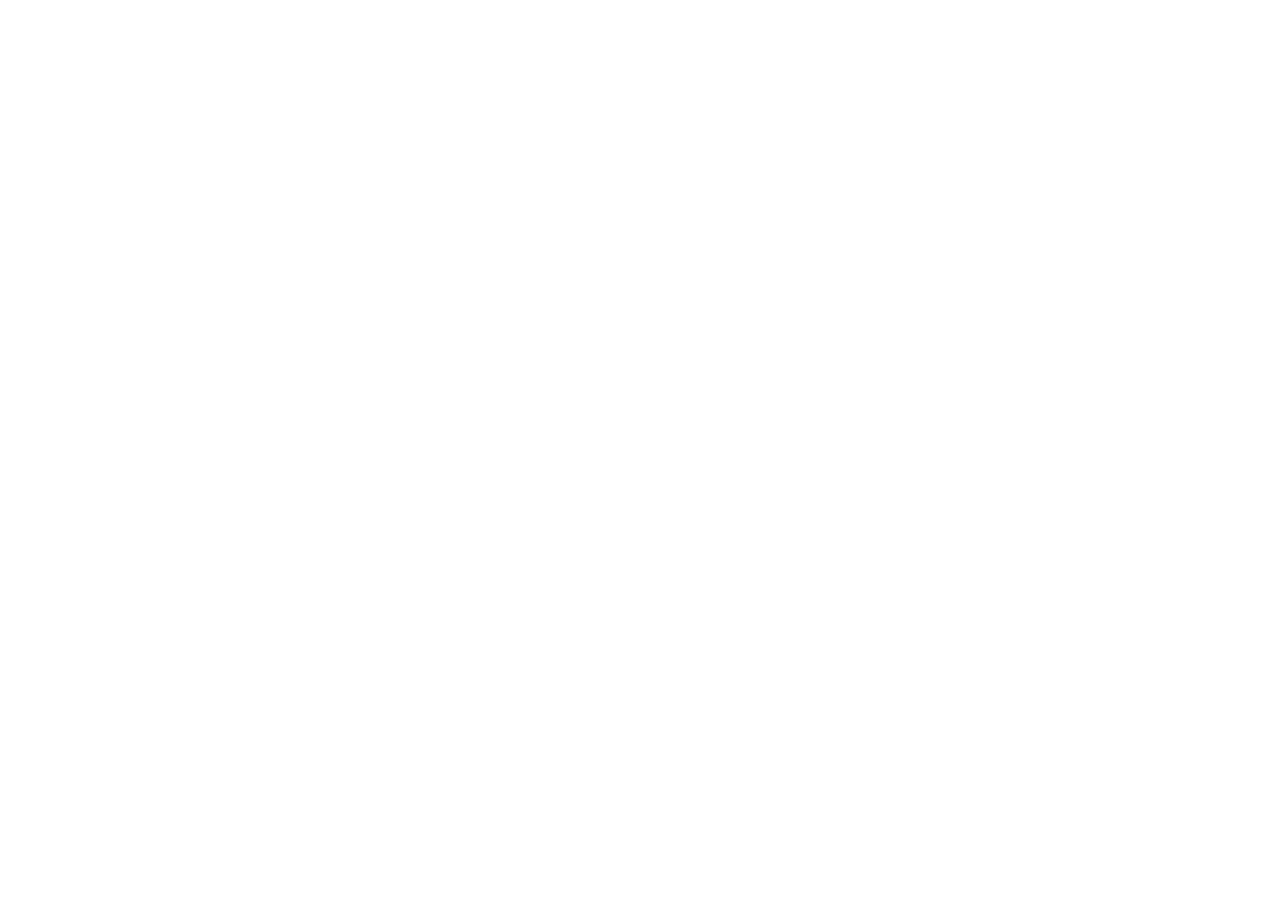
==== login.html @ 7b70ee24 "new project" ====
<!doctype html>
<html lang="en">
<head>
    <meta charset="UTF-8">
    <meta name="viewport"
          content="width=device-width, user-scalable=no, initial-scale=1.0, maximum-scale=1.0, minimum-scale=1.0">
    <meta http-equiv="X-UA-Compatible" content="ie=edge">
    <title>Document</title>
</head>
<body>

</body>
</html>
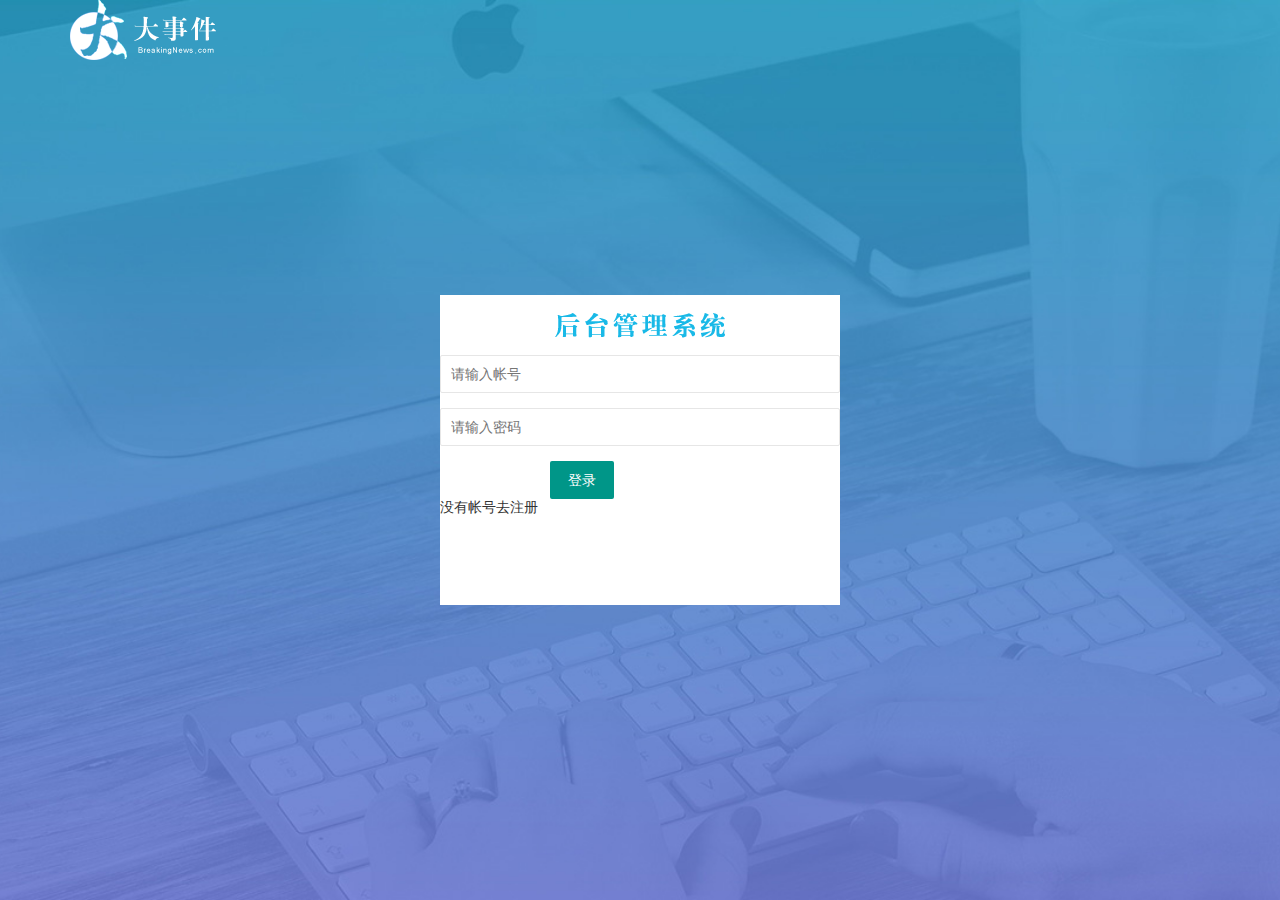
==== commit 5dad9061: "第一个修改登录功能模块" ====
--- a/login.html
+++ b/login.html
@@ -5,9 +5,52 @@
     <meta name="viewport"
           content="width=device-width, user-scalable=no, initial-scale=1.0, maximum-scale=1.0, minimum-scale=1.0">
     <meta http-equiv="X-UA-Compatible" content="ie=edge">
-    <title>Document</title>
+    <link rel="stylesheet" href="css/login.css">
+    <link rel="stylesheet" href="lib/layui/css/layui.css">
+    <title>大事件-登录界面</title>
 </head>
 <body>
+<div class="layui-main">
+    <img src="images/logo.png" alt="">
+</div>
+<div class="main-box">
+    <div class="main-box-title">
+    </div>
+    <!--        登录界面-->
+    <form class="layui-form" action="">
+        <div class="layui-form-item">
+            <input type="text" name="title" required  lay-verify="required" placeholder="请输入帐号" autocomplete="off" class="layui-input">
+        </div>
+        <div class="layui-form-item">
+            <input type="text" name="title" required  lay-verify="required" placeholder="请输入密码" autocomplete="off" class="layui-input">
+        </div>
+        <div class="layui-input-block">
+            <button class="layui-btn" lay-submit lay-filter="formDemo">登录</button>
+        </div>
+    </form>
+    <div class="box-login" id="login">
+        <a href="javascript:;">没有帐号去注册</a>
+    </div>
+    <!--        注册界面-->
+    <form class="layui-form" action="" style="display: none">
+        <div class="layui-form-item">
+            <input type="text" name="title" required  lay-verify="required" placeholder="请输入帐号" autocomplete="off" class="layui-input">
+        </div>
+        <div class="layui-form-item">
+            <input type="text" name="title" required  lay-verify="required" placeholder="请输入密码" autocomplete="off" class="layui-input">
+        </div>
+        <div class="layui-input-block">
+            <button class="layui-btn" lay-submit lay-filter="formDemo">注册</button>
+        </div>
+    </form>
+    <div class="box-reg" id="reg">
+        <a href="javascript:;">去登录</a>
+    </div>
+</div>
 
+<!--导入jQuery-->
+<script src="lib/jquery.js"></script>
+<!--导入本页面的js文件-->
+<script src="js/login.js"></script>
 </body>
 </html>--- a/css/login.css
+++ b/css/login.css
@@ -0,0 +1,26 @@
+body,html {
+    margin: 0;
+    padding: 0;
+    box-sizing: border-box;
+    width: 100%;
+    height: 100%;
+    background: url('../images/login_bg.jpg') no-repeat center;
+   background-size: cover;
+}
+.main-box {
+    background-color: #fff;
+    position: absolute;
+    top: 50%;
+    left: 50%;
+    transform: translate(-50%,-50%);
+    width: 400px;
+    height: 310px;
+}
+.main-box-title {
+    height: 60px;
+    width: 100%;
+    background: url("../images/login_title.png") no-repeat center;
+}
+.box-reg {
+    display: none;
+}
--- a/lib/layui/css/layui.css
+++ b/lib/layui/css/layui.css
@@ -0,0 +1,2 @@
+/** layui-v2.5.5 MIT License By https://www.layui.com */
+ .layui-inline,img{display:inline-block;vertical-align:middle}h1,h2,h3,h4,h5,h6{font-weight:400}.layui-edge,.layui-header,.layui-inline,.layui-main{position:relative}.layui-body,.layui-edge,.layui-elip{overflow:hidden}.layui-btn,.layui-edge,.layui-inline,img{vertical-align:middle}.layui-btn,.layui-disabled,.layui-icon,.layui-unselect{-moz-user-select:none;-webkit-user-select:none;-ms-user-select:none}.layui-elip,.layui-form-checkbox span,.layui-form-pane .layui-form-label{text-overflow:ellipsis;white-space:nowrap}.layui-breadcrumb,.layui-tree-btnGroup{visibility:hidden}blockquote,body,button,dd,div,dl,dt,form,h1,h2,h3,h4,h5,h6,input,li,ol,p,pre,td,textarea,th,ul{margin:0;padding:0;-webkit-tap-highlight-color:rgba(0,0,0,0)}a:active,a:hover{outline:0}img{border:none}li{list-style:none}table{border-collapse:collapse;border-spacing:0}h4,h5,h6{font-size:100%}button,input,optgroup,option,select,textarea{font-family:inherit;font-size:inherit;font-style:inherit;font-weight:inherit;outline:0}pre{white-space:pre-wrap;white-space:-moz-pre-wrap;white-space:-pre-wrap;white-space:-o-pre-wrap;word-wrap:break-word}body{line-height:24px;font:14px Helvetica Neue,Helvetica,PingFang SC,Tahoma,Arial,sans-serif}hr{height:1px;margin:10px 0;border:0;clear:both}a{color:#333;text-decoration:none}a:hover{color:#777}a cite{font-style:normal;*cursor:pointer}.layui-border-box,.layui-border-box *{box-sizing:border-box}.layui-box,.layui-box *{box-sizing:content-box}.layui-clear{clear:both;*zoom:1}.layui-clear:after{content:'\20';clear:both;*zoom:1;display:block;height:0}.layui-inline{*display:inline;*zoom:1}.layui-edge{display:inline-block;width:0;height:0;border-width:6px;border-style:dashed;border-color:transparent}.layui-edge-top{top:-4px;border-bottom-color:#999;border-bottom-style:solid}.layui-edge-right{border-left-color:#999;border-left-style:solid}.layui-edge-bottom{top:2px;border-top-color:#999;border-top-style:solid}.layui-edge-left{border-right-color:#999;border-right-style:solid}.layui-disabled,.layui-disabled:hover{color:#d2d2d2!important;cursor:not-allowed!important}.layui-circle{border-radius:100%}.layui-show{display:block!important}.layui-hide{display:none!important}@font-face{font-family:layui-icon;src:url(../font/iconfont.eot?v=250);src:url(../font/iconfont.eot?v=250#iefix) format('embedded-opentype'),url(../font/iconfont.woff2?v=250) format('woff2'),url(../font/iconfont.woff?v=250) format('woff'),url(../font/iconfont.ttf?v=250) format('truetype'),url(../font/iconfont.svg?v=250#layui-icon) format('svg')}.layui-icon{font-family:layui-icon!important;font-size:16px;font-style:normal;-webkit-font-smoothing:antialiased;-moz-osx-font-smoothing:grayscale}.layui-icon-reply-fill:before{content:"\e611"}.layui-icon-set-fill:before{content:"\e614"}.layui-icon-menu-fill:before{content:"\e60f"}.layui-icon-search:before{content:"\e615"}.layui-icon-share:before{content:"\e641"}.layui-icon-set-sm:before{content:"\e620"}.layui-icon-engine:before{content:"\e628"}.layui-icon-close:before{content:"\1006"}.layui-icon-close-fill:before{content:"\1007"}.layui-icon-chart-screen:before{content:"\e629"}.layui-icon-star:before{content:"\e600"}.layui-icon-circle-dot:before{content:"\e617"}.layui-icon-chat:before{content:"\e606"}.layui-icon-release:before{content:"\e609"}.layui-icon-list:before{content:"\e60a"}.layui-icon-chart:before{content:"\e62c"}.layui-icon-ok-circle:before{content:"\1005"}.layui-icon-layim-theme:before{content:"\e61b"}.layui-icon-table:before{content:"\e62d"}.layui-icon-right:before{content:"\e602"}.layui-icon-left:before{content:"\e603"}.layui-icon-cart-simple:before{content:"\e698"}.layui-icon-face-cry:before{content:"\e69c"}.layui-icon-face-smile:before{content:"\e6af"}.layui-icon-survey:before{content:"\e6b2"}.layui-icon-tree:before{content:"\e62e"}.layui-icon-upload-circle:before{content:"\e62f"}.layui-icon-add-circle:before{content:"\e61f"}.layui-icon-download-circle:before{content:"\e601"}.layui-icon-templeate-1:before{content:"\e630"}.layui-icon-util:before{content:"\e631"}.layui-icon-face-surprised:before{content:"\e664"}.layui-icon-edit:before{content:"\e642"}.layui-icon-speaker:before{content:"\e645"}.layui-icon-down:before{content:"\e61a"}.layui-icon-file:before{content:"\e621"}.layui-icon-layouts:before{content:"\e632"}.layui-icon-rate-half:before{content:"\e6c9"}.layui-icon-add-circle-fine:before{content:"\e608"}.layui-icon-prev-circle:before{content:"\e633"}.layui-icon-read:before{content:"\e705"}.layui-icon-404:before{content:"\e61c"}.layui-icon-carousel:before{content:"\e634"}.layui-icon-help:before{content:"\e607"}.layui-icon-code-circle:before{content:"\e635"}.layui-icon-water:before{content:"\e636"}.layui-icon-username:before{content:"\e66f"}.layui-icon-find-fill:before{content:"\e670"}.layui-icon-about:before{content:"\e60b"}.layui-icon-location:before{content:"\e715"}.layui-icon-up:before{content:"\e619"}.layui-icon-pause:before{content:"\e651"}.layui-icon-date:before{content:"\e637"}.layui-icon-layim-uploadfile:before{content:"\e61d"}.layui-icon-delete:before{content:"\e640"}.layui-icon-play:before{content:"\e652"}.layui-icon-top:before{content:"\e604"}.layui-icon-friends:before{content:"\e612"}.layui-icon-refresh-3:before{content:"\e9aa"}.layui-icon-ok:before{content:"\e605"}.layui-icon-layer:before{content:"\e638"}.layui-icon-face-smile-fine:before{content:"\e60c"}.layui-icon-dollar:before{content:"\e659"}.layui-icon-group:before{content:"\e613"}.layui-icon-layim-download:before{content:"\e61e"}.layui-icon-picture-fine:before{content:"\e60d"}.layui-icon-link:before{content:"\e64c"}.layui-icon-diamond:before{content:"\e735"}.layui-icon-log:before{content:"\e60e"}.layui-icon-rate-solid:before{content:"\e67a"}.layui-icon-fonts-del:before{content:"\e64f"}.layui-icon-unlink:before{content:"\e64d"}.layui-icon-fonts-clear:before{content:"\e639"}.layui-icon-triangle-r:before{content:"\e623"}.layui-icon-circle:before{content:"\e63f"}.layui-icon-radio:before{content:"\e643"}.layui-icon-align-center:before{content:"\e647"}.layui-icon-align-right:before{content:"\e648"}.layui-icon-align-left:before{content:"\e649"}.layui-icon-loading-1:before{content:"\e63e"}.layui-icon-return:before{content:"\e65c"}.layui-icon-fonts-strong:before{content:"\e62b"}.layui-icon-upload:before{content:"\e67c"}.layui-icon-dialogue:before{content:"\e63a"}.layui-icon-video:before{content:"\e6ed"}.layui-icon-headset:before{content:"\e6fc"}.layui-icon-cellphone-fine:before{content:"\e63b"}.layui-icon-add-1:before{content:"\e654"}.layui-icon-face-smile-b:before{content:"\e650"}.layui-icon-fonts-html:before{content:"\e64b"}.layui-icon-form:before{content:"\e63c"}.layui-icon-cart:before{content:"\e657"}.layui-icon-camera-fill:before{content:"\e65d"}.layui-icon-tabs:before{content:"\e62a"}.layui-icon-fonts-code:before{content:"\e64e"}.layui-icon-fire:before{content:"\e756"}.layui-icon-set:before{content:"\e716"}.layui-icon-fonts-u:before{content:"\e646"}.layui-icon-triangle-d:before{content:"\e625"}.layui-icon-tips:before{content:"\e702"}.layui-icon-picture:before{content:"\e64a"}.layui-icon-more-vertical:before{content:"\e671"}.layui-icon-flag:before{content:"\e66c"}.layui-icon-loading:before{content:"\e63d"}.layui-icon-fonts-i:before{content:"\e644"}.layui-icon-refresh-1:before{content:"\e666"}.layui-icon-rmb:before{content:"\e65e"}.layui-icon-home:before{content:"\e68e"}.layui-icon-user:before{content:"\e770"}.layui-icon-notice:before{content:"\e667"}.layui-icon-login-weibo:before{content:"\e675"}.layui-icon-voice:before{content:"\e688"}.layui-icon-upload-drag:before{content:"\e681"}.layui-icon-login-qq:before{content:"\e676"}.layui-icon-snowflake:before{content:"\e6b1"}.layui-icon-file-b:before{content:"\e655"}.layui-icon-template:before{content:"\e663"}.layui-icon-auz:before{content:"\e672"}.layui-icon-console:before{content:"\e665"}.layui-icon-app:before{content:"\e653"}.layui-icon-prev:before{content:"\e65a"}.layui-icon-website:before{content:"\e7ae"}.layui-icon-next:before{content:"\e65b"}.layui-icon-component:before{content:"\e857"}.layui-icon-more:before{content:"\e65f"}.layui-icon-login-wechat:before{content:"\e677"}.layui-icon-shrink-right:before{content:"\e668"}.layui-icon-spread-left:before{content:"\e66b"}.layui-icon-camera:before{content:"\e660"}.layui-icon-note:before{content:"\e66e"}.layui-icon-refresh:before{content:"\e669"}.layui-icon-female:before{content:"\e661"}.layui-icon-male:before{content:"\e662"}.layui-icon-password:before{content:"\e673"}.layui-icon-senior:before{content:"\e674"}.layui-icon-theme:before{content:"\e66a"}.layui-icon-tread:before{content:"\e6c5"}.layui-icon-praise:before{content:"\e6c6"}.layui-icon-star-fill:before{content:"\e658"}.layui-icon-rate:before{content:"\e67b"}.layui-icon-template-1:before{content:"\e656"}.layui-icon-vercode:before{content:"\e679"}.layui-icon-cellphone:before{content:"\e678"}.layui-icon-screen-full:before{content:"\e622"}.layui-icon-screen-restore:before{content:"\e758"}.layui-icon-cols:before{content:"\e610"}.layui-icon-export:before{content:"\e67d"}.layui-icon-print:before{content:"\e66d"}.layui-icon-slider:before{content:"\e714"}.layui-icon-addition:before{content:"\e624"}.layui-icon-subtraction:before{content:"\e67e"}.layui-icon-service:before{content:"\e626"}.layui-icon-transfer:before{content:"\e691"}.layui-main{width:1140px;margin:0 auto}.layui-header{z-index:1000;height:60px}.layui-header a:hover{transition:all .5s;-webkit-transition:all .5s}.layui-side{position:fixed;left:0;top:0;bottom:0;z-index:999;width:200px;overflow-x:hidden}.layui-side-scroll{position:relative;width:220px;height:100%;overflow-x:hidden}.layui-body{position:absolute;left:200px;right:0;top:0;bottom:0;z-index:998;width:auto;overflow-y:auto;box-sizing:border-box}.layui-layout-body{overflow:hidden}.layui-layout-admin .layui-header{background-color:#23262E}.layui-layout-admin .layui-side{top:60px;width:200px;overflow-x:hidden}.layui-layout-admin .layui-body{position:fixed;top:60px;bottom:44px}.layui-layout-admin .layui-main{width:auto;margin:0 15px}.layui-layout-admin .layui-footer{position:fixed;left:200px;right:0;bottom:0;height:44px;line-height:44px;padding:0 15px;background-color:#eee}.layui-layout-admin .layui-logo{position:absolute;left:0;top:0;width:200px;height:100%;line-height:60px;text-align:center;color:#009688;font-size:16px}.layui-layout-admin .layui-header .layui-nav{background:0 0}.layui-layout-left{position:absolute!important;left:200px;top:0}.layui-layout-right{position:absolute!important;right:0;top:0}.layui-container{position:relative;margin:0 auto;padding:0 15px;box-sizing:border-box}.layui-fluid{position:relative;margin:0 auto;padding:0 15px}.layui-row:after,.layui-row:before{content:'';display:block;clear:both}.layui-col-lg1,.layui-col-lg10,.layui-col-lg11,.layui-col-lg12,.layui-col-lg2,.layui-col-lg3,.layui-col-lg4,.layui-col-lg5,.layui-col-lg6,.layui-col-lg7,.layui-col-lg8,.layui-col-lg9,.layui-col-md1,.layui-col-md10,.layui-col-md11,.layui-col-md12,.layui-col-md2,.layui-col-md3,.layui-col-md4,.layui-col-md5,.layui-col-md6,.layui-col-md7,.layui-col-md8,.layui-col-md9,.layui-col-sm1,.layui-col-sm10,.layui-col-sm11,.layui-col-sm12,.layui-col-sm2,.layui-col-sm3,.layui-col-sm4,.layui-col-sm5,.layui-col-sm6,.layui-col-sm7,.layui-col-sm8,.layui-col-sm9,.layui-col-xs1,.layui-col-xs10,.layui-col-xs11,.layui-col-xs12,.layui-col-xs2,.layui-col-xs3,.layui-col-xs4,.layui-col-xs5,.layui-col-xs6,.layui-col-xs7,.layui-col-xs8,.layui-col-xs9{position:relative;display:block;box-sizing:border-box}.layui-col-xs1,.layui-col-xs10,.layui-col-xs11,.layui-col-xs12,.layui-col-xs2,.layui-col-xs3,.layui-col-xs4,.layui-col-xs5,.layui-col-xs6,.layui-col-xs7,.layui-col-xs8,.layui-col-xs9{float:left}.layui-col-xs1{width:8.33333333%}.layui-col-xs2{width:16.66666667%}.layui-col-xs3{width:25%}.layui-col-xs4{width:33.33333333%}.layui-col-xs5{width:41.66666667%}.layui-col-xs6{width:50%}.layui-col-xs7{width:58.33333333%}.layui-col-xs8{width:66.66666667%}.layui-col-xs9{width:75%}.layui-col-xs10{width:83.33333333%}.layui-col-xs11{width:91.66666667%}.layui-col-xs12{width:100%}.layui-col-xs-offset1{margin-left:8.33333333%}.layui-col-xs-offset2{margin-left:16.66666667%}.layui-col-xs-offset3{margin-left:25%}.layui-col-xs-offset4{margin-left:33.33333333%}.layui-col-xs-offset5{margin-left:41.66666667%}.layui-col-xs-offset6{margin-left:50%}.layui-col-xs-offset7{margin-left:58.33333333%}.layui-col-xs-offset8{margin-left:66.66666667%}.layui-col-xs-offset9{margin-left:75%}.layui-col-xs-offset10{margin-left:83.33333333%}.layui-col-xs-offset11{margin-left:91.66666667%}.layui-col-xs-offset12{margin-left:100%}@media screen and (max-width:768px){.layui-hide-xs{display:none!important}.layui-show-xs-block{display:block!important}.layui-show-xs-inline{display:inline!important}.layui-show-xs-inline-block{display:inline-block!important}}@media screen and (min-width:768px){.layui-container{width:750px}.layui-hide-sm{display:none!important}.layui-show-sm-block{display:block!important}.layui-show-sm-inline{display:inline!important}.layui-show-sm-inline-block{display:inline-block!important}.layui-col-sm1,.layui-col-sm10,.layui-col-sm11,.layui-col-sm12,.layui-col-sm2,.layui-col-sm3,.layui-col-sm4,.layui-col-sm5,.layui-col-sm6,.layui-col-sm7,.layui-col-sm8,.layui-col-sm9{float:left}.layui-col-sm1{width:8.33333333%}.layui-col-sm2{width:16.66666667%}.layui-col-sm3{width:25%}.layui-col-sm4{width:33.33333333%}.layui-col-sm5{width:41.66666667%}.layui-col-sm6{width:50%}.layui-col-sm7{width:58.33333333%}.layui-col-sm8{width:66.66666667%}.layui-col-sm9{width:75%}.layui-col-sm10{width:83.33333333%}.layui-col-sm11{width:91.66666667%}.layui-col-sm12{width:100%}.layui-col-sm-offset1{margin-left:8.33333333%}.layui-col-sm-offset2{margin-left:16.66666667%}.layui-col-sm-offset3{margin-left:25%}.layui-col-sm-offset4{margin-left:33.33333333%}.layui-col-sm-offset5{margin-left:41.66666667%}.layui-col-sm-offset6{margin-left:50%}.layui-col-sm-offset7{margin-left:58.33333333%}.layui-col-sm-offset8{margin-left:66.66666667%}.layui-col-sm-offset9{margin-left:75%}.layui-col-sm-offset10{margin-left:83.33333333%}.layui-col-sm-offset11{margin-left:91.66666667%}.layui-col-sm-offset12{margin-left:100%}}@media screen and (min-width:992px){.layui-container{width:970px}.layui-hide-md{display:none!important}.layui-show-md-block{display:block!important}.layui-show-md-inline{display:inline!important}.layui-show-md-inline-block{display:inline-block!important}.layui-col-md1,.layui-col-md10,.layui-col-md11,.layui-col-md12,.layui-col-md2,.layui-col-md3,.layui-col-md4,.layui-col-md5,.layui-col-md6,.layui-col-md7,.layui-col-md8,.layui-col-md9{float:left}.layui-col-md1{width:8.33333333%}.layui-col-md2{width:16.66666667%}.layui-col-md3{width:25%}.layui-col-md4{width:33.33333333%}.layui-col-md5{width:41.66666667%}.layui-col-md6{width:50%}.layui-col-md7{width:58.33333333%}.layui-col-md8{width:66.66666667%}.layui-col-md9{width:75%}.layui-col-md10{width:83.33333333%}.layui-col-md11{width:91.66666667%}.layui-col-md12{width:100%}.layui-col-md-offset1{margin-left:8.33333333%}.layui-col-md-offset2{margin-left:16.66666667%}.layui-col-md-offset3{margin-left:25%}.layui-col-md-offset4{margin-left:33.33333333%}.layui-col-md-offset5{margin-left:41.66666667%}.layui-col-md-offset6{margin-left:50%}.layui-col-md-offset7{margin-left:58.33333333%}.layui-col-md-offset8{margin-left:66.66666667%}.layui-col-md-offset9{margin-left:75%}.layui-col-md-offset10{margin-left:83.33333333%}.layui-col-md-offset11{margin-left:91.66666667%}.layui-col-md-offset12{margin-left:100%}}@media screen and (min-width:1200px){.layui-container{width:1170px}.layui-hide-lg{display:none!important}.layui-show-lg-block{display:block!important}.layui-show-lg-inline{display:inline!important}.layui-show-lg-inline-block{display:inline-block!important}.layui-col-lg1,.layui-col-lg10,.layui-col-lg11,.layui-col-lg12,.layui-col-lg2,.layui-col-lg3,.layui-col-lg4,.layui-col-lg5,.layui-col-lg6,.layui-col-lg7,.layui-col-lg8,.layui-col-lg9{float:left}.layui-col-lg1{width:8.33333333%}.layui-col-lg2{width:16.66666667%}.layui-col-lg3{width:25%}.layui-col-lg4{width:33.33333333%}.layui-col-lg5{width:41.66666667%}.layui-col-lg6{width:50%}.layui-col-lg7{width:58.33333333%}.layui-col-lg8{width:66.66666667%}.layui-col-lg9{width:75%}.layui-col-lg10{width:83.33333333%}.layui-col-lg11{width:91.66666667%}.layui-col-lg12{width:100%}.layui-col-lg-offset1{margin-left:8.33333333%}.layui-col-lg-offset2{margin-left:16.66666667%}.layui-col-lg-offset3{margin-left:25%}.layui-col-lg-offset4{margin-left:33.33333333%}.layui-col-lg-offset5{margin-left:41.66666667%}.layui-col-lg-offset6{margin-left:50%}.layui-col-lg-offset7{margin-left:58.33333333%}.layui-col-lg-offset8{margin-left:66.66666667%}.layui-col-lg-offset9{margin-left:75%}.layui-col-lg-offset10{margin-left:83.33333333%}.layui-col-lg-offset11{margin-left:91.66666667%}.layui-col-lg-offset12{margin-left:100%}}.layui-col-space1{margin:-.5px}.layui-col-space1>*{padding:.5px}.layui-col-space3{margin:-1.5px}.layui-col-space3>*{padding:1.5px}.layui-col-space5{margin:-2.5px}.layui-col-space5>*{padding:2.5px}.layui-col-space8{margin:-3.5px}.layui-col-space8>*{padding:3.5px}.layui-col-space10{margin:-5px}.layui-col-space10>*{padding:5px}.layui-col-space12{margin:-6px}.layui-col-space12>*{padding:6px}.layui-col-space15{margin:-7.5px}.layui-col-space15>*{padding:7.5px}.layui-col-space18{margin:-9px}.layui-col-space18>*{padding:9px}.layui-col-space20{margin:-10px}.layui-col-space20>*{padding:10px}.layui-col-space22{margin:-11px}.layui-col-space22>*{padding:11px}.layui-col-space25{margin:-12.5px}.layui-col-space25>*{padding:12.5px}.layui-col-space30{margin:-15px}.layui-col-space30>*{padding:15px}.layui-btn,.layui-input,.layui-select,.layui-textarea,.layui-upload-button{outline:0;-webkit-appearance:none;transition:all .3s;-webkit-transition:all .3s;box-sizing:border-box}.layui-elem-quote{margin-bottom:10px;padding:15px;line-height:22px;border-left:5px solid #009688;border-radius:0 2px 2px 0;background-color:#f2f2f2}.layui-quote-nm{border-style:solid;border-width:1px 1px 1px 5px;background:0 0}.layui-elem-field{margin-bottom:10px;padding:0;border-width:1px;border-style:solid}.layui-elem-field legend{margin-left:20px;padding:0 10px;font-size:20px;font-weight:300}.layui-field-title{margin:10px 0 20px;border-width:1px 0 0}.layui-field-box{padding:10px 15px}.layui-field-title .layui-field-box{padding:10px 0}.layui-progress{position:relative;height:6px;border-radius:20px;background-color:#e2e2e2}.layui-progress-bar{position:absolute;left:0;top:0;width:0;max-width:100%;height:6px;border-radius:20px;text-align:right;background-color:#5FB878;transition:all .3s;-webkit-transition:all .3s}.layui-progress-big,.layui-progress-big .layui-progress-bar{height:18px;line-height:18px}.layui-progress-text{position:relative;top:-20px;line-height:18px;font-size:12px;color:#666}.layui-progress-big .layui-progress-text{position:static;padding:0 10px;color:#fff}.layui-collapse{border-width:1px;border-style:solid;border-radius:2px}.layui-colla-content,.layui-colla-item{border-top-width:1px;border-top-style:solid}.layui-colla-item:first-child{border-top:none}.layui-colla-title{position:relative;height:42px;line-height:42px;padding:0 15px 0 35px;color:#333;background-color:#f2f2f2;cursor:pointer;font-size:14px;overflow:hidden}.layui-colla-content{display:none;padding:10px 15px;line-height:22px;color:#666}.layui-colla-icon{position:absolute;left:15px;top:0;font-size:14px}.layui-card{margin-bottom:15px;border-radius:2px;background-color:#fff;box-shadow:0 1px 2px 0 rgba(0,0,0,.05)}.layui-card:last-child{margin-bottom:0}.layui-card-header{position:relative;height:42px;line-height:42px;padding:0 15px;border-bottom:1px solid #f6f6f6;color:#333;border-radius:2px 2px 0 0;font-size:14px}.layui-bg-black,.layui-bg-blue,.layui-bg-cyan,.layui-bg-green,.layui-bg-orange,.layui-bg-red{color:#fff!important}.layui-card-body{position:relative;padding:10px 15px;line-height:24px}.layui-card-body[pad15]{padding:15px}.layui-card-body[pad20]{padding:20px}.layui-card-body .layui-table{margin:5px 0}.layui-card .layui-tab{margin:0}.layui-panel-window{position:relative;padding:15px;border-radius:0;border-top:5px solid #E6E6E6;background-color:#fff}.layui-auxiliar-moving{position:fixed;left:0;right:0;top:0;bottom:0;width:100%;height:100%;background:0 0;z-index:9999999999}.layui-form-label,.layui-form-mid,.layui-form-select,.layui-input-block,.layui-input-inline,.layui-textarea{position:relative}.layui-bg-red{background-color:#FF5722!important}.layui-bg-orange{background-color:#FFB800!important}.layui-bg-green{background-color:#009688!important}.layui-bg-cyan{background-color:#2F4056!important}.layui-bg-blue{background-color:#1E9FFF!important}.layui-bg-black{background-color:#393D49!important}.layui-bg-gray{background-color:#eee!important;color:#666!important}.layui-badge-rim,.layui-colla-content,.layui-colla-item,.layui-collapse,.layui-elem-field,.layui-form-pane .layui-form-item[pane],.layui-form-pane .layui-form-label,.layui-input,.layui-layedit,.layui-layedit-tool,.layui-quote-nm,.layui-select,.layui-tab-bar,.layui-tab-card,.layui-tab-title,.layui-tab-title .layui-this:after,.layui-textarea{border-color:#e6e6e6}.layui-timeline-item:before,hr{background-color:#e6e6e6}.layui-text{line-height:22px;font-size:14px;color:#666}.layui-text h1,.layui-text h2,.layui-text h3{font-weight:500;color:#333}.layui-text h1{font-size:30px}.layui-text h2{font-size:24px}.layui-text h3{font-size:18px}.layui-text a:not(.layui-btn){color:#01AAED}.layui-text a:not(.layui-btn):hover{text-decoration:underline}.layui-text ul{padding:5px 0 5px 15px}.layui-text ul li{margin-top:5px;list-style-type:disc}.layui-text em,.layui-word-aux{color:#999!important;padding:0 5px!important}.layui-btn{display:inline-block;height:38px;line-height:38px;padding:0 18px;background-color:#009688;color:#fff;white-space:nowrap;text-align:center;font-size:14px;border:none;border-radius:2px;cursor:pointer}.layui-btn:hover{opacity:.8;filter:alpha(opacity=80);color:#fff}.layui-btn:active{opacity:1;filter:alpha(opacity=100)}.layui-btn+.layui-btn{margin-left:10px}.layui-btn-container{font-size:0}.layui-btn-container .layui-btn{margin-right:10px;margin-bottom:10px}.layui-btn-container .layui-btn+.layui-btn{margin-left:0}.layui-table .layui-btn-container .layui-btn{margin-bottom:9px}.layui-btn-radius{border-radius:100px}.layui-btn .layui-icon{margin-right:3px;font-size:18px;vertical-align:bottom;vertical-align:middle\9}.layui-btn-primary{border:1px solid #C9C9C9;background-color:#fff;color:#555}.layui-btn-primary:hover{border-color:#009688;color:#333}.layui-btn-normal{background-color:#1E9FFF}.layui-btn-warm{background-color:#FFB800}.layui-btn-danger{background-color:#FF5722}.layui-btn-checked{background-color:#5FB878}.layui-btn-disabled,.layui-btn-disabled:active,.layui-btn-disabled:hover{border:1px solid #e6e6e6;background-color:#FBFBFB;color:#C9C9C9;cursor:not-allowed;opacity:1}.layui-btn-lg{height:44px;line-height:44px;padding:0 25px;font-size:16px}.layui-btn-sm{height:30px;line-height:30px;padding:0 10px;font-size:12px}.layui-btn-sm i{font-size:16px!important}.layui-btn-xs{height:22px;line-height:22px;padding:0 5px;font-size:12px}.layui-btn-xs i{font-size:14px!important}.layui-btn-group{display:inline-block;vertical-align:middle;font-size:0}.layui-btn-group .layui-btn{margin-left:0!important;margin-right:0!important;border-left:1px solid rgba(255,255,255,.5);border-radius:0}.layui-btn-group .layui-btn-primary{border-left:none}.layui-btn-group .layui-btn-primary:hover{border-color:#C9C9C9;color:#009688}.layui-btn-group .layui-btn:first-child{border-left:none;border-radius:2px 0 0 2px}.layui-btn-group .layui-btn-primary:first-child{border-left:1px solid #c9c9c9}.layui-btn-group .layui-btn:last-child{border-radius:0 2px 2px 0}.layui-btn-group .layui-btn+.layui-btn{margin-left:0}.layui-btn-group+.layui-btn-group{margin-left:10px}.layui-btn-fluid{width:100%}.layui-input,.layui-select,.layui-textarea{height:38px;line-height:1.3;line-height:38px\9;border-width:1px;border-style:solid;background-color:#fff;border-radius:2px}.layui-input::-webkit-input-placeholder,.layui-select::-webkit-input-placeholder,.layui-textarea::-webkit-input-placeholder{line-height:1.3}.layui-input,.layui-textarea{display:block;width:100%;padding-left:10px}.layui-input:hover,.layui-textarea:hover{border-color:#D2D2D2!important}.layui-input:focus,.layui-textarea:focus{border-color:#C9C9C9!important}.layui-textarea{min-height:100px;height:auto;line-height:20px;padding:6px 10px;resize:vertical}.layui-select{padding:0 10px}.layui-form input[type=checkbox],.layui-form input[type=radio],.layui-form select{display:none}.layui-form [lay-ignore]{display:initial}.layui-form-item{margin-bottom:15px;clear:both;*zoom:1}.layui-form-item:after{content:'\20';clear:both;*zoom:1;display:block;height:0}.layui-form-label{float:left;display:block;padding:9px 15px;width:80px;font-weight:400;line-height:20px;text-align:right}.layui-form-label-col{display:block;float:none;padding:9px 0;line-height:20px;text-align:left}.layui-form-item .layui-inline{margin-bottom:5px;margin-right:10px}.layui-input-block{margin-left:110px;min-height:36px}.layui-input-inline{display:inline-block;vertical-align:middle}.layui-form-item .layui-input-inline{float:left;width:190px;margin-right:10px}.layui-form-text .layui-input-inline{width:auto}.layui-form-mid{float:left;display:block;padding:9px 0!important;line-height:20px;margin-right:10px}.layui-form-danger+.layui-form-select .layui-input,.layui-form-danger:focus{border-color:#FF5722!important}.layui-form-select .layui-input{padding-right:30px;cursor:pointer}.layui-form-select .layui-edge{position:absolute;right:10px;top:50%;margin-top:-3px;cursor:pointer;border-width:6px;border-top-color:#c2c2c2;border-top-style:solid;transition:all .3s;-webkit-transition:all .3s}.layui-form-select dl{display:none;position:absolute;left:0;top:42px;padding:5px 0;z-index:899;min-width:100%;border:1px solid #d2d2d2;max-height:300px;overflow-y:auto;background-color:#fff;border-radius:2px;box-shadow:0 2px 4px rgba(0,0,0,.12);box-sizing:border-box}.layui-form-select dl dd,.layui-form-select dl dt{padding:0 10px;line-height:36px;white-space:nowrap;overflow:hidden;text-overflow:ellipsis}.layui-form-select dl dt{font-size:12px;color:#999}.layui-form-select dl dd{cursor:pointer}.layui-form-select dl dd:hover{background-color:#f2f2f2;-webkit-transition:.5s all;transition:.5s all}.layui-form-select .layui-select-group dd{padding-left:20px}.layui-form-select dl dd.layui-select-tips{padding-left:10px!important;color:#999}.layui-form-select dl dd.layui-this{background-color:#5FB878;color:#fff}.layui-form-checkbox,.layui-form-select dl dd.layui-disabled{background-color:#fff}.layui-form-selected dl{display:block}.layui-form-checkbox,.layui-form-checkbox *,.layui-form-switch{display:inline-block;vertical-align:middle}.layui-form-selected .layui-edge{margin-top:-9px;-webkit-transform:rotate(180deg);transform:rotate(180deg);margin-top:-3px\9}:root .layui-form-selected .layui-edge{margin-top:-9px\0/IE9}.layui-form-selectup dl{top:auto;bottom:42px}.layui-select-none{margin:5px 0;text-align:center;color:#999}.layui-select-disabled .layui-disabled{border-color:#eee!important}.layui-select-disabled .layui-edge{border-top-color:#d2d2d2}.layui-form-checkbox{position:relative;height:30px;line-height:30px;margin-right:10px;padding-right:30px;cursor:pointer;font-size:0;-webkit-transition:.1s linear;transition:.1s linear;box-sizing:border-box}.layui-form-checkbox span{padding:0 10px;height:100%;font-size:14px;border-radius:2px 0 0 2px;background-color:#d2d2d2;color:#fff;overflow:hidden}.layui-form-checkbox:hover span{background-color:#c2c2c2}.layui-form-checkbox i{position:absolute;right:0;top:0;width:30px;height:28px;border:1px solid #d2d2d2;border-left:none;border-radius:0 2px 2px 0;color:#fff;font-size:20px;text-align:center}.layui-form-checkbox:hover i{border-color:#c2c2c2;color:#c2c2c2}.layui-form-checked,.layui-form-checked:hover{border-color:#5FB878}.layui-form-checked span,.layui-form-checked:hover span{background-color:#5FB878}.layui-form-checked i,.layui-form-checked:hover i{color:#5FB878}.layui-form-item .layui-form-checkbox{margin-top:4px}.layui-form-checkbox[lay-skin=primary]{height:auto!important;line-height:normal!important;min-width:18px;min-height:18px;border:none!important;margin-right:0;padding-left:28px;padding-right:0;background:0 0}.layui-form-checkbox[lay-skin=primary] span{padding-left:0;padding-right:15px;line-height:18px;background:0 0;color:#666}.layui-form-checkbox[lay-skin=primary] i{right:auto;left:0;width:16px;height:16px;line-height:16px;border:1px solid #d2d2d2;font-size:12px;border-radius:2px;background-color:#fff;-webkit-transition:.1s linear;transition:.1s linear}.layui-form-checkbox[lay-skin=primary]:hover i{border-color:#5FB878;color:#fff}.layui-form-checked[lay-skin=primary] i{border-color:#5FB878!important;background-color:#5FB878;color:#fff}.layui-checkbox-disbaled[lay-skin=primary] span{background:0 0!important;color:#c2c2c2}.layui-checkbox-disbaled[lay-skin=primary]:hover i{border-color:#d2d2d2}.layui-form-item .layui-form-checkbox[lay-skin=primary]{margin-top:10px}.layui-form-switch{position:relative;height:22px;line-height:22px;min-width:35px;padding:0 5px;margin-top:8px;border:1px solid #d2d2d2;border-radius:20px;cursor:pointer;background-color:#fff;-webkit-transition:.1s linear;transition:.1s linear}.layui-form-switch i{position:absolute;left:5px;top:3px;width:16px;height:16px;border-radius:20px;background-color:#d2d2d2;-webkit-transition:.1s linear;transition:.1s linear}.layui-form-switch em{position:relative;top:0;width:25px;margin-left:21px;padding:0!important;text-align:center!important;color:#999!important;font-style:normal!important;font-size:12px}.layui-form-onswitch{border-color:#5FB878;background-color:#5FB878}.layui-checkbox-disbaled,.layui-checkbox-disbaled i{border-color:#e2e2e2!important}.layui-form-onswitch i{left:100%;margin-left:-21px;background-color:#fff}.layui-form-onswitch em{margin-left:5px;margin-right:21px;color:#fff!important}.layui-checkbox-disbaled span{background-color:#e2e2e2!important}.layui-checkbox-disbaled:hover i{color:#fff!important}[lay-radio]{display:none}.layui-form-radio,.layui-form-radio *{display:inline-block;vertical-align:middle}.layui-form-radio{line-height:28px;margin:6px 10px 0 0;padding-right:10px;cursor:pointer;font-size:0}.layui-form-radio *{font-size:14px}.layui-form-radio>i{margin-right:8px;font-size:22px;color:#c2c2c2}.layui-form-radio>i:hover,.layui-form-radioed>i{color:#5FB878}.layui-radio-disbaled>i{color:#e2e2e2!important}.layui-form-pane .layui-form-label{width:110px;padding:8px 15px;height:38px;line-height:20px;border-width:1px;border-style:solid;border-radius:2px 0 0 2px;text-align:center;background-color:#FBFBFB;overflow:hidden;box-sizing:border-box}.layui-form-pane .layui-input-inline{margin-left:-1px}.layui-form-pane .layui-input-block{margin-left:110px;left:-1px}.layui-form-pane .layui-input{border-radius:0 2px 2px 0}.layui-form-pane .layui-form-text .layui-form-label{float:none;width:100%;border-radius:2px;box-sizing:border-box;text-align:left}.layui-form-pane .layui-form-text .layui-input-inline{display:block;margin:0;top:-1px;clear:both}.layui-form-pane .layui-form-text .layui-input-block{margin:0;left:0;top:-1px}.layui-form-pane .layui-form-text .layui-textarea{min-height:100px;border-radius:0 0 2px 2px}.layui-form-pane .layui-form-checkbox{margin:4px 0 4px 10px}.layui-form-pane .layui-form-radio,.layui-form-pane .layui-form-switch{margin-top:6px;margin-left:10px}.layui-form-pane .layui-form-item[pane]{position:relative;border-width:1px;border-style:solid}.layui-form-pane .layui-form-item[pane] .layui-form-label{position:absolute;left:0;top:0;height:100%;border-width:0 1px 0 0}.layui-form-pane .layui-form-item[pane] .layui-input-inline{margin-left:110px}@media screen and (max-width:450px){.layui-form-item .layui-form-label{text-overflow:ellipsis;overflow:hidden;white-space:nowrap}.layui-form-item .layui-inline{display:block;margin-right:0;margin-bottom:20px;clear:both}.layui-form-item .layui-inline:after{content:'\20';clear:both;display:block;height:0}.layui-form-item .layui-input-inline{display:block;float:none;left:-3px;width:auto;margin:0 0 10px 112px}.layui-form-item .layui-input-inline+.layui-form-mid{margin-left:110px;top:-5px;padding:0}.layui-form-item .layui-form-checkbox{margin-right:5px;margin-bottom:5px}}.layui-layedit{border-width:1px;border-style:solid;border-radius:2px}.layui-layedit-tool{padding:3px 5px;border-bottom-width:1px;border-bottom-style:solid;font-size:0}.layedit-tool-fixed{position:fixed;top:0;border-top:1px solid #e2e2e2}.layui-layedit-tool .layedit-tool-mid,.layui-layedit-tool .layui-icon{display:inline-block;vertical-align:middle;text-align:center;font-size:14px}.layui-layedit-tool .layui-icon{position:relative;width:32px;height:30px;line-height:30px;margin:3px 5px;color:#777;cursor:pointer;border-radius:2px}.layui-layedit-tool .layui-icon:hover{color:#393D49}.layui-layedit-tool .layui-icon:active{color:#000}.layui-layedit-tool .layedit-tool-active{background-color:#e2e2e2;color:#000}.layui-layedit-tool .layui-disabled,.layui-layedit-tool .layui-disabled:hover{color:#d2d2d2;cursor:not-allowed}.layui-layedit-tool .layedit-tool-mid{width:1px;height:18px;margin:0 10px;background-color:#d2d2d2}.layedit-tool-html{width:50px!important;font-size:30px!important}.layedit-tool-b,.layedit-tool-code,.layedit-tool-help{font-size:16px!important}.layedit-tool-d,.layedit-tool-face,.layedit-tool-image,.layedit-tool-unlink{font-size:18px!important}.layedit-tool-image input{position:absolute;font-size:0;left:0;top:0;width:100%;height:100%;opacity:.01;filter:Alpha(opacity=1);cursor:pointer}.layui-layedit-iframe iframe{display:block;width:100%}#LAY_layedit_code{overflow:hidden}.layui-laypage{display:inline-block;*display:inline;*zoom:1;vertical-align:middle;margin:10px 0;font-size:0}.layui-laypage>a:first-child,.layui-laypage>a:first-child em{border-radius:2px 0 0 2px}.layui-laypage>a:last-child,.layui-laypage>a:last-child em{border-radius:0 2px 2px 0}.layui-laypage>:first-child{margin-left:0!important}.layui-laypage>:last-child{margin-right:0!important}.layui-laypage a,.layui-laypage button,.layui-laypage input,.layui-laypage select,.layui-laypage span{border:1px solid #e2e2e2}.layui-laypage a,.layui-laypage span{display:inline-block;*display:inline;*zoom:1;vertical-align:middle;padding:0 15px;height:28px;line-height:28px;margin:0 -1px 5px 0;background-color:#fff;color:#333;font-size:12px}.layui-flow-more a *,.layui-laypage input,.layui-table-view select[lay-ignore]{display:inline-block}.layui-laypage a:hover{color:#009688}.layui-laypage em{font-style:normal}.layui-laypage .layui-laypage-spr{color:#999;font-weight:700}.layui-laypage a{text-decoration:none}.layui-laypage .layui-laypage-curr{position:relative}.layui-laypage .layui-laypage-curr em{position:relative;color:#fff}.layui-laypage .layui-laypage-curr .layui-laypage-em{position:absolute;left:-1px;top:-1px;padding:1px;width:100%;height:100%;background-color:#009688}.layui-laypage-em{border-radius:2px}.layui-laypage-next em,.layui-laypage-prev em{font-family:Sim sun;font-size:16px}.layui-laypage .layui-laypage-count,.layui-laypage .layui-laypage-limits,.layui-laypage .layui-laypage-refresh,.layui-laypage .layui-laypage-skip{margin-left:10px;margin-right:10px;padding:0;border:none}.layui-laypage .layui-laypage-limits,.layui-laypage .layui-laypage-refresh{vertical-align:top}.layui-laypage .layui-laypage-refresh i{font-size:18px;cursor:pointer}.layui-laypage select{height:22px;padding:3px;border-radius:2px;cursor:pointer}.layui-laypage .layui-laypage-skip{height:30px;line-height:30px;color:#999}.layui-laypage button,.layui-laypage input{height:30px;line-height:30px;border-radius:2px;vertical-align:top;background-color:#fff;box-sizing:border-box}.layui-laypage input{width:40px;margin:0 10px;padding:0 3px;text-align:center}.layui-laypage input:focus,.layui-laypage select:focus{border-color:#009688!important}.layui-laypage button{margin-left:10px;padding:0 10px;cursor:pointer}.layui-table,.layui-table-view{margin:10px 0}.layui-flow-more{margin:10px 0;text-align:center;color:#999;font-size:14px}.layui-flow-more a{height:32px;line-height:32px}.layui-flow-more a *{vertical-align:top}.layui-flow-more a cite{padding:0 20px;border-radius:3px;background-color:#eee;color:#333;font-style:normal}.layui-flow-more a cite:hover{opacity:.8}.layui-flow-more a i{font-size:30px;color:#737383}.layui-table{width:100%;background-color:#fff;color:#666}.layui-table tr{transition:all .3s;-webkit-transition:all .3s}.layui-table th{text-align:left;font-weight:400}.layui-table tbody tr:hover,.layui-table thead tr,.layui-table-click,.layui-table-header,.layui-table-hover,.layui-table-mend,.layui-table-patch,.layui-table-tool,.layui-table-total,.layui-table-total tr,.layui-table[lay-even] tr:nth-child(even){background-color:#f2f2f2}.layui-table td,.layui-table th,.layui-table-col-set,.layui-table-fixed-r,.layui-table-grid-down,.layui-table-header,.layui-table-page,.layui-table-tips-main,.layui-table-tool,.layui-table-total,.layui-table-view,.layui-table[lay-skin=line],.layui-table[lay-skin=row]{border-width:1px;border-style:solid;border-color:#e6e6e6}.layui-table td,.layui-table th{position:relative;padding:9px 15px;min-height:20px;line-height:20px;font-size:14px}.layui-table[lay-skin=line] td,.layui-table[lay-skin=line] th{border-width:0 0 1px}.layui-table[lay-skin=row] td,.layui-table[lay-skin=row] th{border-width:0 1px 0 0}.layui-table[lay-skin=nob] td,.layui-table[lay-skin=nob] th{border:none}.layui-table img{max-width:100px}.layui-table[lay-size=lg] td,.layui-table[lay-size=lg] th{padding:15px 30px}.layui-table-view .layui-table[lay-size=lg] .layui-table-cell{height:40px;line-height:40px}.layui-table[lay-size=sm] td,.layui-table[lay-size=sm] th{font-size:12px;padding:5px 10px}.layui-table-view .layui-table[lay-size=sm] .layui-table-cell{height:20px;line-height:20px}.layui-table[lay-data]{display:none}.layui-table-box{position:relative;overflow:hidden}.layui-table-view .layui-table{position:relative;width:auto;margin:0}.layui-table-view .layui-table[lay-skin=line]{border-width:0 1px 0 0}.layui-table-view .layui-table[lay-skin=row]{border-width:0 0 1px}.layui-table-view .layui-table td,.layui-table-view .layui-table th{padding:5px 0;border-top:none;border-left:none}.layui-table-view .layui-table th.layui-unselect .layui-table-cell span{cursor:pointer}.layui-table-view .layui-table td{cursor:default}.layui-table-view .layui-table td[data-edit=text]{cursor:text}.layui-table-view .layui-form-checkbox[lay-skin=primary] i{width:18px;height:18px}.layui-table-view .layui-form-radio{line-height:0;padding:0}.layui-table-view .layui-form-radio>i{margin:0;font-size:20px}.layui-table-init{position:absolute;left:0;top:0;width:100%;height:100%;text-align:center;z-index:110}.layui-table-init .layui-icon{position:absolute;left:50%;top:50%;margin:-15px 0 0 -15px;font-size:30px;color:#c2c2c2}.layui-table-header{border-width:0 0 1px;overflow:hidden}.layui-table-header .layui-table{margin-bottom:-1px}.layui-table-tool .layui-inline[lay-event]{position:relative;width:26px;height:26px;padding:5px;line-height:16px;margin-right:10px;text-align:center;color:#333;border:1px solid #ccc;cursor:pointer;-webkit-transition:.5s all;transition:.5s all}.layui-table-tool .layui-inline[lay-event]:hover{border:1px solid #999}.layui-table-tool-temp{padding-right:120px}.layui-table-tool-self{position:absolute;right:17px;top:10px}.layui-table-tool .layui-table-tool-self .layui-inline[lay-event]{margin:0 0 0 10px}.layui-table-tool-panel{position:absolute;top:29px;left:-1px;padding:5px 0;min-width:150px;min-height:40px;border:1px solid #d2d2d2;text-align:left;overflow-y:auto;background-color:#fff;box-shadow:0 2px 4px rgba(0,0,0,.12)}.layui-table-cell,.layui-table-tool-panel li{overflow:hidden;text-overflow:ellipsis;white-space:nowrap}.layui-table-tool-panel li{padding:0 10px;line-height:30px;-webkit-transition:.5s all;transition:.5s all}.layui-table-tool-panel li .layui-form-checkbox[lay-skin=primary]{width:100%;padding-left:28px}.layui-table-tool-panel li:hover{background-color:#f2f2f2}.layui-table-tool-panel li .layui-form-checkbox[lay-skin=primary] i{position:absolute;left:0;top:0}.layui-table-tool-panel li .layui-form-checkbox[lay-skin=primary] span{padding:0}.layui-table-tool .layui-table-tool-self .layui-table-tool-panel{left:auto;right:-1px}.layui-table-col-set{position:absolute;right:0;top:0;width:20px;height:100%;border-width:0 0 0 1px;background-color:#fff}.layui-table-sort{width:10px;height:20px;margin-left:5px;cursor:pointer!important}.layui-table-sort .layui-edge{position:absolute;left:5px;border-width:5px}.layui-table-sort .layui-table-sort-asc{top:3px;border-top:none;border-bottom-style:solid;border-bottom-color:#b2b2b2}.layui-table-sort .layui-table-sort-asc:hover{border-bottom-color:#666}.layui-table-sort .layui-table-sort-desc{bottom:5px;border-bottom:none;border-top-style:solid;border-top-color:#b2b2b2}.layui-table-sort .layui-table-sort-desc:hover{border-top-color:#666}.layui-table-sort[lay-sort=asc] .layui-table-sort-asc{border-bottom-color:#000}.layui-table-sort[lay-sort=desc] .layui-table-sort-desc{border-top-color:#000}.layui-table-cell{height:28px;line-height:28px;padding:0 15px;position:relative;box-sizing:border-box}.layui-table-cell .layui-form-checkbox[lay-skin=primary]{top:-1px;padding:0}.layui-table-cell .layui-table-link{color:#01AAED}.laytable-cell-checkbox,.laytable-cell-numbers,.laytable-cell-radio,.laytable-cell-space{padding:0;text-align:center}.layui-table-body{position:relative;overflow:auto;margin-right:-1px;margin-bottom:-1px}.layui-table-body .layui-none{line-height:26px;padding:15px;text-align:center;color:#999}.layui-table-fixed{position:absolute;left:0;top:0;z-index:101}.layui-table-fixed .layui-table-body{overflow:hidden}.layui-table-fixed-l{box-shadow:0 -1px 8px rgba(0,0,0,.08)}.layui-table-fixed-r{left:auto;right:-1px;border-width:0 0 0 1px;box-shadow:-1px 0 8px rgba(0,0,0,.08)}.layui-table-fixed-r .layui-table-header{position:relative;overflow:visible}.layui-table-mend{position:absolute;right:-49px;top:0;height:100%;width:50px}.layui-table-tool{position:relative;z-index:890;width:100%;min-height:50px;line-height:30px;padding:10px 15px;border-width:0 0 1px}.layui-table-tool .layui-btn-container{margin-bottom:-10px}.layui-table-page,.layui-table-total{border-width:1px 0 0;margin-bottom:-1px;overflow:hidden}.layui-table-page{position:relative;width:100%;padding:7px 7px 0;height:41px;font-size:12px;white-space:nowrap}.layui-table-page>div{height:26px}.layui-table-page .layui-laypage{margin:0}.layui-table-page .layui-laypage a,.layui-table-page .layui-laypage span{height:26px;line-height:26px;margin-bottom:10px;border:none;background:0 0}.layui-table-page .layui-laypage a,.layui-table-page .layui-laypage span.layui-laypage-curr{padding:0 12px}.layui-table-page .layui-laypage span{margin-left:0;padding:0}.layui-table-page .layui-laypage .layui-laypage-prev{margin-left:-7px!important}.layui-table-page .layui-laypage .layui-laypage-curr .layui-laypage-em{left:0;top:0;padding:0}.layui-table-page .layui-laypage button,.layui-table-page .layui-laypage input{height:26px;line-height:26px}.layui-table-page .layui-laypage input{width:40px}.layui-table-page .layui-laypage button{padding:0 10px}.layui-table-page select{height:18px}.layui-table-patch .layui-table-cell{padding:0;width:30px}.layui-table-edit{position:absolute;left:0;top:0;width:100%;height:100%;padding:0 14px 1px;border-radius:0;box-shadow:1px 1px 20px rgba(0,0,0,.15)}.layui-table-edit:focus{border-color:#5FB878!important}select.layui-table-edit{padding:0 0 0 10px;border-color:#C9C9C9}.layui-table-view .layui-form-checkbox,.layui-table-view .layui-form-radio,.layui-table-view .layui-form-switch{top:0;margin:0;box-sizing:content-box}.layui-table-view .layui-form-checkbox{top:-1px;height:26px;line-height:26px}.layui-table-view .layui-form-checkbox i{height:26px}.layui-table-grid .layui-table-cell{overflow:visible}.layui-table-grid-down{position:absolute;top:0;right:0;width:26px;height:100%;padding:5px 0;border-width:0 0 0 1px;text-align:center;background-color:#fff;color:#999;cursor:pointer}.layui-table-grid-down .layui-icon{position:absolute;top:50%;left:50%;margin:-8px 0 0 -8px}.layui-table-grid-down:hover{background-color:#fbfbfb}body .layui-table-tips .layui-layer-content{background:0 0;padding:0;box-shadow:0 1px 6px rgba(0,0,0,.12)}.layui-table-tips-main{margin:-44px 0 0 -1px;max-height:150px;padding:8px 15px;font-size:14px;overflow-y:scroll;background-color:#fff;color:#666}.layui-table-tips-c{position:absolute;right:-3px;top:-13px;width:20px;height:20px;padding:3px;cursor:pointer;background-color:#666;border-radius:50%;color:#fff}.layui-table-tips-c:hover{background-color:#777}.layui-table-tips-c:before{position:relative;right:-2px}.layui-upload-file{display:none!important;opacity:.01;filter:Alpha(opacity=1)}.layui-upload-drag,.layui-upload-form,.layui-upload-wrap{display:inline-block}.layui-upload-list{margin:10px 0}.layui-upload-choose{padding:0 10px;color:#999}.layui-upload-drag{position:relative;padding:30px;border:1px dashed #e2e2e2;background-color:#fff;text-align:center;cursor:pointer;color:#999}.layui-upload-drag .layui-icon{font-size:50px;color:#009688}.layui-upload-drag[lay-over]{border-color:#009688}.layui-upload-iframe{position:absolute;width:0;height:0;border:0;visibility:hidden}.layui-upload-wrap{position:relative;vertical-align:middle}.layui-upload-wrap .layui-upload-file{display:block!important;position:absolute;left:0;top:0;z-index:10;font-size:100px;width:100%;height:100%;opacity:.01;filter:Alpha(opacity=1);cursor:pointer}.layui-transfer-active,.layui-transfer-box{display:inline-block;vertical-align:middle}.layui-transfer-box,.layui-transfer-header,.layui-transfer-search{border-width:0;border-style:solid;border-color:#e6e6e6}.layui-transfer-box{position:relative;border-width:1px;width:200px;height:360px;border-radius:2px;background-color:#fff}.layui-transfer-box .layui-form-checkbox{width:100%;margin:0!important}.layui-transfer-header{height:38px;line-height:38px;padding:0 10px;border-bottom-width:1px}.layui-transfer-search{position:relative;padding:10px;border-bottom-width:1px}.layui-transfer-search .layui-input{height:32px;padding-left:30px;font-size:12px}.layui-transfer-search .layui-icon-search{position:absolute;left:20px;top:50%;margin-top:-8px;color:#666}.layui-transfer-active{margin:0 15px}.layui-transfer-active .layui-btn{display:block;margin:0;padding:0 15px;background-color:#5FB878;border-color:#5FB878;color:#fff}.layui-transfer-active .layui-btn-disabled{background-color:#FBFBFB;border-color:#e6e6e6;color:#C9C9C9}.layui-transfer-active .layui-btn:first-child{margin-bottom:15px}.layui-transfer-active .layui-btn .layui-icon{margin:0;font-size:14px!important}.layui-transfer-data{padding:5px 0;overflow:auto}.layui-transfer-data li{height:32px;line-height:32px;padding:0 10px}.layui-transfer-data li:hover{background-color:#f2f2f2;transition:.5s all}.layui-transfer-data .layui-none{padding:15px 10px;text-align:center;color:#999}.layui-nav{position:relative;padding:0 20px;background-color:#393D49;color:#fff;border-radius:2px;font-size:0;box-sizing:border-box}.layui-nav *{font-size:14px}.layui-nav .layui-nav-item{position:relative;display:inline-block;*display:inline;*zoom:1;vertical-align:middle;line-height:60px}.layui-nav .layui-nav-item a{display:block;padding:0 20px;color:#fff;color:rgba(255,255,255,.7);transition:all .3s;-webkit-transition:all .3s}.layui-nav .layui-this:after,.layui-nav-bar,.layui-nav-tree .layui-nav-itemed:after{position:absolute;left:0;top:0;width:0;height:5px;background-color:#5FB878;transition:all .2s;-webkit-transition:all .2s}.layui-nav-bar{z-index:1000}.layui-nav .layui-nav-item a:hover,.layui-nav .layui-this a{color:#fff}.layui-nav .layui-this:after{content:'';top:auto;bottom:0;width:100%}.layui-nav-img{width:30px;height:30px;margin-right:10px;border-radius:50%}.layui-nav .layui-nav-more{content:'';width:0;height:0;border-style:solid dashed dashed;border-color:#fff transparent transparent;overflow:hidden;cursor:pointer;transition:all .2s;-webkit-transition:all .2s;position:absolute;top:50%;right:3px;margin-top:-3px;border-width:6px;border-top-color:rgba(255,255,255,.7)}.layui-nav .layui-nav-mored,.layui-nav-itemed>a .layui-nav-more{margin-top:-9px;border-style:dashed dashed solid;border-color:transparent transparent #fff}.layui-nav-child{display:none;position:absolute;left:0;top:65px;min-width:100%;line-height:36px;padding:5px 0;box-shadow:0 2px 4px rgba(0,0,0,.12);border:1px solid #d2d2d2;background-color:#fff;z-index:100;border-radius:2px;white-space:nowrap}.layui-nav .layui-nav-child a{color:#333}.layui-nav .layui-nav-child a:hover{background-color:#f2f2f2;color:#000}.layui-nav-child dd{position:relative}.layui-nav .layui-nav-child dd.layui-this a,.layui-nav-child dd.layui-this{background-color:#5FB878;color:#fff}.layui-nav-child dd.layui-this:after{display:none}.layui-nav-tree{width:200px;padding:0}.layui-nav-tree .layui-nav-item{display:block;width:100%;line-height:45px}.layui-nav-tree .layui-nav-item a{position:relative;height:45px;line-height:45px;text-overflow:ellipsis;overflow:hidden;white-space:nowrap}.layui-nav-tree .layui-nav-item a:hover{background-color:#4E5465}.layui-nav-tree .layui-nav-bar{width:5px;height:0;background-color:#009688}.layui-nav-tree .layui-nav-child dd.layui-this,.layui-nav-tree .layui-nav-child dd.layui-this a,.layui-nav-tree .layui-this,.layui-nav-tree .layui-this>a,.layui-nav-tree .layui-this>a:hover{background-color:#009688;color:#fff}.layui-nav-tree .layui-this:after{display:none}.layui-nav-itemed>a,.layui-nav-tree .layui-nav-title a,.layui-nav-tree .layui-nav-title a:hover{color:#fff!important}.layui-nav-tree .layui-nav-child{position:relative;z-index:0;top:0;border:none;box-shadow:none}.layui-nav-tree .layui-nav-child a{height:40px;line-height:40px;color:#fff;color:rgba(255,255,255,.7)}.layui-nav-tree .layui-nav-child,.layui-nav-tree .layui-nav-child a:hover{background:0 0;color:#fff}.layui-nav-tree .layui-nav-more{right:10px}.layui-nav-itemed>.layui-nav-child{display:block;padding:0;background-color:rgba(0,0,0,.3)!important}.layui-nav-itemed>.layui-nav-child>.layui-this>.layui-nav-child{display:block}.layui-nav-side{position:fixed;top:0;bottom:0;left:0;overflow-x:hidden;z-index:999}.layui-bg-blue .layui-nav-bar,.layui-bg-blue .layui-nav-itemed:after,.layui-bg-blue .layui-this:after{background-color:#93D1FF}.layui-bg-blue .layui-nav-child dd.layui-this{background-color:#1E9FFF}.layui-bg-blue .layui-nav-itemed>a,.layui-nav-tree.layui-bg-blue .layui-nav-title a,.layui-nav-tree.layui-bg-blue .layui-nav-title a:hover{background-color:#007DDB!important}.layui-breadcrumb{font-size:0}.layui-breadcrumb>*{font-size:14px}.layui-breadcrumb a{color:#999!important}.layui-breadcrumb a:hover{color:#5FB878!important}.layui-breadcrumb a cite{color:#666;font-style:normal}.layui-breadcrumb span[lay-separator]{margin:0 10px;color:#999}.layui-tab{margin:10px 0;text-align:left!important}.layui-tab[overflow]>.layui-tab-title{overflow:hidden}.layui-tab-title{position:relative;left:0;height:40px;white-space:nowrap;font-size:0;border-bottom-width:1px;border-bottom-style:solid;transition:all .2s;-webkit-transition:all .2s}.layui-tab-title li{display:inline-block;*display:inline;*zoom:1;vertical-align:middle;font-size:14px;transition:all .2s;-webkit-transition:all .2s;position:relative;line-height:40px;min-width:65px;padding:0 15px;text-align:center;cursor:pointer}.layui-tab-title li a{display:block}.layui-tab-title .layui-this{color:#000}.layui-tab-title .layui-this:after{position:absolute;left:0;top:0;content:'';width:100%;height:41px;border-width:1px;border-style:solid;border-bottom-color:#fff;border-radius:2px 2px 0 0;box-sizing:border-box;pointer-events:none}.layui-tab-bar{position:absolute;right:0;top:0;z-index:10;width:30px;height:39px;line-height:39px;border-width:1px;border-style:solid;border-radius:2px;text-align:center;background-color:#fff;cursor:pointer}.layui-tab-bar .layui-icon{position:relative;display:inline-block;top:3px;transition:all .3s;-webkit-transition:all .3s}.layui-tab-item{display:none}.layui-tab-more{padding-right:30px;height:auto!important;white-space:normal!important}.layui-tab-more li.layui-this:after{border-bottom-color:#e2e2e2;border-radius:2px}.layui-tab-more .layui-tab-bar .layui-icon{top:-2px;top:3px\9;-webkit-transform:rotate(180deg);transform:rotate(180deg)}:root .layui-tab-more .layui-tab-bar .layui-icon{top:-2px\0/IE9}.layui-tab-content{padding:10px}.layui-tab-title li .layui-tab-close{position:relative;display:inline-block;width:18px;height:18px;line-height:20px;margin-left:8px;top:1px;text-align:center;font-size:14px;color:#c2c2c2;transition:all .2s;-webkit-transition:all .2s}.layui-tab-title li .layui-tab-close:hover{border-radius:2px;background-color:#FF5722;color:#fff}.layui-tab-brief>.layui-tab-title .layui-this{color:#009688}.layui-tab-brief>.layui-tab-more li.layui-this:after,.layui-tab-brief>.layui-tab-title .layui-this:after{border:none;border-radius:0;border-bottom:2px solid #5FB878}.layui-tab-brief[overflow]>.layui-tab-title .layui-this:after{top:-1px}.layui-tab-card{border-width:1px;border-style:solid;border-radius:2px;box-shadow:0 2px 5px 0 rgba(0,0,0,.1)}.layui-tab-card>.layui-tab-title{background-color:#f2f2f2}.layui-tab-card>.layui-tab-title li{margin-right:-1px;margin-left:-1px}.layui-tab-card>.layui-tab-title .layui-this{background-color:#fff}.layui-tab-card>.layui-tab-title .layui-this:after{border-top:none;border-width:1px;border-bottom-color:#fff}.layui-tab-card>.layui-tab-title .layui-tab-bar{height:40px;line-height:40px;border-radius:0;border-top:none;border-right:none}.layui-tab-card>.layui-tab-more .layui-this{background:0 0;color:#5FB878}.layui-tab-card>.layui-tab-more .layui-this:after{border:none}.layui-timeline{padding-left:5px}.layui-timeline-item{position:relative;padding-bottom:20px}.layui-timeline-axis{position:absolute;left:-5px;top:0;z-index:10;width:20px;height:20px;line-height:20px;background-color:#fff;color:#5FB878;border-radius:50%;text-align:center;cursor:pointer}.layui-timeline-axis:hover{color:#FF5722}.layui-timeline-item:before{content:'';position:absolute;left:5px;top:0;z-index:0;width:1px;height:100%}.layui-timeline-item:last-child:before{display:none}.layui-timeline-item:first-child:before{display:block}.layui-timeline-content{padding-left:25px}.layui-timeline-title{position:relative;margin-bottom:10px}.layui-badge,.layui-badge-dot,.layui-badge-rim{position:relative;display:inline-block;padding:0 6px;font-size:12px;text-align:center;background-color:#FF5722;color:#fff;border-radius:2px}.layui-badge{height:18px;line-height:18px}.layui-badge-dot{width:8px;height:8px;padding:0;border-radius:50%}.layui-badge-rim{height:18px;line-height:18px;border-width:1px;border-style:solid;background-color:#fff;color:#666}.layui-btn .layui-badge,.layui-btn .layui-badge-dot{margin-left:5px}.layui-nav .layui-badge,.layui-nav .layui-badge-dot{position:absolute;top:50%;margin:-8px 6px 0}.layui-tab-title .layui-badge,.layui-tab-title .layui-badge-dot{left:5px;top:-2px}.layui-carousel{position:relative;left:0;top:0;background-color:#f8f8f8}.layui-carousel>[carousel-item]{position:relative;width:100%;height:100%;overflow:hidden}.layui-carousel>[carousel-item]:before{position:absolute;content:'\e63d';left:50%;top:50%;width:100px;line-height:20px;margin:-10px 0 0 -50px;text-align:center;color:#c2c2c2;font-family:layui-icon!important;font-size:30px;font-style:normal;-webkit-font-smoothing:antialiased;-moz-osx-font-smoothing:grayscale}.layui-carousel>[carousel-item]>*{display:none;position:absolute;left:0;top:0;width:100%;height:100%;background-color:#f8f8f8;transition-duration:.3s;-webkit-transition-duration:.3s}.layui-carousel-updown>*{-webkit-transition:.3s ease-in-out up;transition:.3s ease-in-out up}.layui-carousel-arrow{display:none\9;opacity:0;position:absolute;left:10px;top:50%;margin-top:-18px;width:36px;height:36px;line-height:36px;text-align:center;font-size:20px;border:0;border-radius:50%;background-color:rgba(0,0,0,.2);color:#fff;-webkit-transition-duration:.3s;transition-duration:.3s;cursor:pointer}.layui-carousel-arrow[lay-type=add]{left:auto!important;right:10px}.layui-carousel:hover .layui-carousel-arrow[lay-type=add],.layui-carousel[lay-arrow=always] .layui-carousel-arrow[lay-type=add]{right:20px}.layui-carousel[lay-arrow=always] .layui-carousel-arrow{opacity:1;left:20px}.layui-carousel[lay-arrow=none] .layui-carousel-arrow{display:none}.layui-carousel-arrow:hover,.layui-carousel-ind ul:hover{background-color:rgba(0,0,0,.35)}.layui-carousel:hover .layui-carousel-arrow{display:block\9;opacity:1;left:20px}.layui-carousel-ind{position:relative;top:-35px;width:100%;line-height:0!important;text-align:center;font-size:0}.layui-carousel[lay-indicator=outside]{margin-bottom:30px}.layui-carousel[lay-indicator=outside] .layui-carousel-ind{top:10px}.layui-carousel[lay-indicator=outside] .layui-carousel-ind ul{background-color:rgba(0,0,0,.5)}.layui-carousel[lay-indicator=none] .layui-carousel-ind{display:none}.layui-carousel-ind ul{display:inline-block;padding:5px;background-color:rgba(0,0,0,.2);border-radius:10px;-webkit-transition-duration:.3s;transition-duration:.3s}.layui-carousel-ind li{display:inline-block;width:10px;height:10px;margin:0 3px;font-size:14px;background-color:#e2e2e2;background-color:rgba(255,255,255,.5);border-radius:50%;cursor:pointer;-webkit-transition-duration:.3s;transition-duration:.3s}.layui-carousel-ind li:hover{background-color:rgba(255,255,255,.7)}.layui-carousel-ind li.layui-this{background-color:#fff}.layui-carousel>[carousel-item]>.layui-carousel-next,.layui-carousel>[carousel-item]>.layui-carousel-prev,.layui-carousel>[carousel-item]>.layui-this{display:block}.layui-carousel>[carousel-item]>.layui-this{left:0}.layui-carousel>[carousel-item]>.layui-carousel-prev{left:-100%}.layui-carousel>[carousel-item]>.layui-carousel-next{left:100%}.layui-carousel>[carousel-item]>.layui-carousel-next.layui-carousel-left,.layui-carousel>[carousel-item]>.layui-carousel-prev.layui-carousel-right{left:0}.layui-carousel>[carousel-item]>.layui-this.layui-carousel-left{left:-100%}.layui-carousel>[carousel-item]>.layui-this.layui-carousel-right{left:100%}.layui-carousel[lay-anim=updown] .layui-carousel-arrow{left:50%!important;top:20px;margin:0 0 0 -18px}.layui-carousel[lay-anim=updown]>[carousel-item]>*,.layui-carousel[lay-anim=fade]>[carousel-item]>*{left:0!important}.layui-carousel[lay-anim=updown] .layui-carousel-arrow[lay-type=add]{top:auto!important;bottom:20px}.layui-carousel[lay-anim=updown] .layui-carousel-ind{position:absolute;top:50%;right:20px;width:auto;height:auto}.layui-carousel[lay-anim=updown] .layui-carousel-ind ul{padding:3px 5px}.layui-carousel[lay-anim=updown] .layui-carousel-ind li{display:block;margin:6px 0}.layui-carousel[lay-anim=updown]>[carousel-item]>.layui-this{top:0}.layui-carousel[lay-anim=updown]>[carousel-item]>.layui-carousel-prev{top:-100%}.layui-carousel[lay-anim=updown]>[carousel-item]>.layui-carousel-next{top:100%}.layui-carousel[lay-anim=updown]>[carousel-item]>.layui-carousel-next.layui-carousel-left,.layui-carousel[lay-anim=updown]>[carousel-item]>.layui-carousel-prev.layui-carousel-right{top:0}.layui-carousel[lay-anim=updown]>[carousel-item]>.layui-this.layui-carousel-left{top:-100%}.layui-carousel[lay-anim=updown]>[carousel-item]>.layui-this.layui-carousel-right{top:100%}.layui-carousel[lay-anim=fade]>[carousel-item]>.layui-carousel-next,.layui-carousel[lay-anim=fade]>[carousel-item]>.layui-carousel-prev{opacity:0}.layui-carousel[lay-anim=fade]>[carousel-item]>.layui-carousel-next.layui-carousel-left,.layui-carousel[lay-anim=fade]>[carousel-item]>.layui-carousel-prev.layui-carousel-right{opacity:1}.layui-carousel[lay-anim=fade]>[carousel-item]>.layui-this.layui-carousel-left,.layui-carousel[lay-anim=fade]>[carousel-item]>.layui-this.layui-carousel-right{opacity:0}.layui-fixbar{position:fixed;right:15px;bottom:15px;z-index:999999}.layui-fixbar li{width:50px;height:50px;line-height:50px;margin-bottom:1px;text-align:center;cursor:pointer;font-size:30px;background-color:#9F9F9F;color:#fff;border-radius:2px;opacity:.95}.layui-fixbar li:hover{opacity:.85}.layui-fixbar li:active{opacity:1}.layui-fixbar .layui-fixbar-top{display:none;font-size:40px}body .layui-util-face{border:none;background:0 0}body .layui-util-face .layui-layer-content{padding:0;background-color:#fff;color:#666;box-shadow:none}.layui-util-face .layui-layer-TipsG{display:none}.layui-util-face ul{position:relative;width:372px;padding:10px;border:1px solid #D9D9D9;background-color:#fff;box-shadow:0 0 20px rgba(0,0,0,.2)}.layui-util-face ul li{cursor:pointer;float:left;border:1px solid #e8e8e8;height:22px;width:26px;overflow:hidden;margin:-1px 0 0 -1px;padding:4px 2px;text-align:center}.layui-util-face ul li:hover{position:relative;z-index:2;border:1px solid #eb7350;background:#fff9ec}.layui-code{position:relative;margin:10px 0;padding:15px;line-height:20px;border:1px solid #ddd;border-left-width:6px;background-color:#F2F2F2;color:#333;font-family:Courier New;font-size:12px}.layui-rate,.layui-rate *{display:inline-block;vertical-align:middle}.layui-rate{padding:10px 5px 10px 0;font-size:0}.layui-rate li i.layui-icon{font-size:20px;color:#FFB800;margin-right:5px;transition:all .3s;-webkit-transition:all .3s}.layui-rate li i:hover{cursor:pointer;transform:scale(1.12);-webkit-transform:scale(1.12)}.layui-rate[readonly] li i:hover{cursor:default;transform:scale(1)}.layui-colorpicker{width:26px;height:26px;border:1px solid #e6e6e6;padding:5px;border-radius:2px;line-height:24px;display:inline-block;cursor:pointer;transition:all .3s;-webkit-transition:all .3s}.layui-colorpicker:hover{border-color:#d2d2d2}.layui-colorpicker.layui-colorpicker-lg{width:34px;height:34px;line-height:32px}.layui-colorpicker.layui-colorpicker-sm{width:24px;height:24px;line-height:22px}.layui-colorpicker.layui-colorpicker-xs{width:22px;height:22px;line-height:20px}.layui-colorpicker-trigger-bgcolor{display:block;background:url([data-uri]);border-radius:2px}.layui-colorpicker-trigger-span{display:block;height:100%;box-sizing:border-box;border:1px solid rgba(0,0,0,.15);border-radius:2px;text-align:center}.layui-colorpicker-trigger-i{display:inline-block;color:#FFF;font-size:12px}.layui-colorpicker-trigger-i.layui-icon-close{color:#999}.layui-colorpicker-main{position:absolute;z-index:66666666;width:280px;padding:7px;background:#FFF;border:1px solid #d2d2d2;border-radius:2px;box-shadow:0 2px 4px rgba(0,0,0,.12)}.layui-colorpicker-main-wrapper{height:180px;position:relative}.layui-colorpicker-basis{width:260px;height:100%;position:relative}.layui-colorpicker-basis-white{width:100%;height:100%;position:absolute;top:0;left:0;background:linear-gradient(90deg,#FFF,hsla(0,0%,100%,0))}.layui-colorpicker-basis-black{width:100%;height:100%;position:absolute;top:0;left:0;background:linear-gradient(0deg,#000,transparent)}.layui-colorpicker-basis-cursor{width:10px;height:10px;border:1px solid #FFF;border-radius:50%;position:absolute;top:-3px;right:-3px;cursor:pointer}.layui-colorpicker-side{position:absolute;top:0;right:0;width:12px;height:100%;background:linear-gradient(red,#FF0,#0F0,#0FF,#00F,#F0F,red)}.layui-colorpicker-side-slider{width:100%;height:5px;box-shadow:0 0 1px #888;box-sizing:border-box;background:#FFF;border-radius:1px;border:1px solid #f0f0f0;cursor:pointer;position:absolute;left:0}.layui-colorpicker-main-alpha{display:none;height:12px;margin-top:7px;background:url([data-uri])}.layui-colorpicker-alpha-bgcolor{height:100%;position:relative}.layui-colorpicker-alpha-slider{width:5px;height:100%;box-shadow:0 0 1px #888;box-sizing:border-box;background:#FFF;border-radius:1px;border:1px solid #f0f0f0;cursor:pointer;position:absolute;top:0}.layui-colorpicker-main-pre{padding-top:7px;font-size:0}.layui-colorpicker-pre{width:20px;height:20px;border-radius:2px;display:inline-block;margin-left:6px;margin-bottom:7px;cursor:pointer}.layui-colorpicker-pre:nth-child(11n+1){margin-left:0}.layui-colorpicker-pre-isalpha{background:url([data-uri])}.layui-colorpicker-pre.layui-this{box-shadow:0 0 3px 2px rgba(0,0,0,.15)}.layui-colorpicker-pre>div{height:100%;border-radius:2px}.layui-colorpicker-main-input{text-align:right;padding-top:7px}.layui-colorpicker-main-input .layui-btn-container .layui-btn{margin:0 0 0 10px}.layui-colorpicker-main-input div.layui-inline{float:left;margin-right:10px;font-size:14px}.layui-colorpicker-main-input input.layui-input{width:150px;height:30px;color:#666}.layui-slider{height:4px;background:#e2e2e2;border-radius:3px;position:relative;cursor:pointer}.layui-slider-bar{border-radius:3px;position:absolute;height:100%}.layui-slider-step{position:absolute;top:0;width:4px;height:4px;border-radius:50%;background:#FFF;-webkit-transform:translateX(-50%);transform:translateX(-50%)}.layui-slider-wrap{width:36px;height:36px;position:absolute;top:-16px;-webkit-transform:translateX(-50%);transform:translateX(-50%);z-index:10;text-align:center}.layui-slider-wrap-btn{width:12px;height:12px;border-radius:50%;background:#FFF;display:inline-block;vertical-align:middle;cursor:pointer;transition:.3s}.layui-slider-wrap:after{content:"";height:100%;display:inline-block;vertical-align:middle}.layui-slider-wrap-btn.layui-slider-hover,.layui-slider-wrap-btn:hover{transform:scale(1.2)}.layui-slider-wrap-btn.layui-disabled:hover{transform:scale(1)!important}.layui-slider-tips{position:absolute;top:-42px;z-index:66666666;white-space:nowrap;display:none;-webkit-transform:translateX(-50%);transform:translateX(-50%);color:#FFF;background:#000;border-radius:3px;height:25px;line-height:25px;padding:0 10px}.layui-slider-tips:after{content:'';position:absolute;bottom:-12px;left:50%;margin-left:-6px;width:0;height:0;border-width:6px;border-style:solid;border-color:#000 transparent transparent}.layui-slider-input{width:70px;height:32px;border:1px solid #e6e6e6;border-radius:3px;font-size:16px;line-height:32px;position:absolute;right:0;top:-15px}.layui-slider-input-btn{display:none;position:absolute;top:0;right:0;width:20px;height:100%;border-left:1px solid #d2d2d2}.layui-slider-input-btn i{cursor:pointer;position:absolute;right:0;bottom:0;width:20px;height:50%;font-size:12px;line-height:16px;text-align:center;color:#999}.layui-slider-input-btn i:first-child{top:0;border-bottom:1px solid #d2d2d2}.layui-slider-input-txt{height:100%;font-size:14px}.layui-slider-input-txt input{height:100%;border:none}.layui-slider-input-btn i:hover{color:#009688}.layui-slider-vertical{width:4px;margin-left:34px}.layui-slider-vertical .layui-slider-bar{width:4px}.layui-slider-vertical .layui-slider-step{top:auto;left:0;-webkit-transform:translateY(50%);transform:translateY(50%)}.layui-slider-vertical .layui-slider-wrap{top:auto;left:-16px;-webkit-transform:translateY(50%);transform:translateY(50%)}.layui-slider-vertical .layui-slider-tips{top:auto;left:2px}@media \0screen{.layui-slider-wrap-btn{margin-left:-20px}.layui-slider-vertical .layui-slider-wrap-btn{margin-left:0;margin-bottom:-20px}.layui-slider-vertical .layui-slider-tips{margin-left:-8px}.layui-slider>span{margin-left:8px}}.layui-tree{line-height:22px}.layui-tree .layui-form-checkbox{margin:0!important}.layui-tree-set{width:100%;position:relative}.layui-tree-pack{display:none;padding-left:20px;position:relative}.layui-tree-iconClick,.layui-tree-main{display:inline-block;vertical-align:middle}.layui-tree-line .layui-tree-pack{padding-left:27px}.layui-tree-line .layui-tree-set .layui-tree-set:after{content:'';position:absolute;top:14px;left:-9px;width:17px;height:0;border-top:1px dotted #c0c4cc}.layui-tree-entry{position:relative;padding:3px 0;height:20px;white-space:nowrap}.layui-tree-entry:hover{background-color:#eee}.layui-tree-line .layui-tree-entry:hover{background-color:rgba(0,0,0,0)}.layui-tree-line .layui-tree-entry:hover .layui-tree-txt{color:#999;text-decoration:underline;transition:.3s}.layui-tree-main{cursor:pointer;padding-right:10px}.layui-tree-line .layui-tree-set:before{content:'';position:absolute;top:0;left:-9px;width:0;height:100%;border-left:1px dotted #c0c4cc}.layui-tree-line .layui-tree-set.layui-tree-setLineShort:before{height:13px}.layui-tree-line .layui-tree-set.layui-tree-setHide:before{height:0}.layui-tree-iconClick{position:relative;height:20px;line-height:20px;margin:0 10px;color:#c0c4cc}.layui-tree-icon{height:12px;line-height:12px;width:12px;text-align:center;border:1px solid #c0c4cc}.layui-tree-iconClick .layui-icon{font-size:18px}.layui-tree-icon .layui-icon{font-size:12px;color:#666}.layui-tree-iconArrow{padding:0 5px}.layui-tree-iconArrow:after{content:'';position:absolute;left:4px;top:3px;z-index:100;width:0;height:0;border-width:5px;border-style:solid;border-color:transparent transparent transparent #c0c4cc;transition:.5s}.layui-tree-btnGroup,.layui-tree-editInput{position:relative;vertical-align:middle;display:inline-block}.layui-tree-spread>.layui-tree-entry>.layui-tree-iconClick>.layui-tree-iconArrow:after{transform:rotate(90deg) translate(3px,4px)}.layui-tree-txt{display:inline-block;vertical-align:middle;color:#555}.layui-tree-search{margin-bottom:15px;color:#666}.layui-tree-btnGroup .layui-icon{display:inline-block;vertical-align:middle;padding:0 2px;cursor:pointer}.layui-tree-btnGroup .layui-icon:hover{color:#999;transition:.3s}.layui-tree-entry:hover .layui-tree-btnGroup{visibility:visible}.layui-tree-editInput{height:20px;line-height:20px;padding:0 3px;border:none;background-color:rgba(0,0,0,.05)}.layui-tree-emptyText{text-align:center;color:#999}.layui-anim{-webkit-animation-duration:.3s;animation-duration:.3s;-webkit-animation-fill-mode:both;animation-fill-mode:both}.layui-anim.layui-icon{display:inline-block}.layui-anim-loop{-webkit-animation-iteration-count:infinite;animation-iteration-count:infinite}.layui-trans,.layui-trans a{transition:all .3s;-webkit-transition:all .3s}@-webkit-keyframes layui-rotate{from{-webkit-transform:rotate(0)}to{-webkit-transform:rotate(360deg)}}@keyframes layui-rotate{from{transform:rotate(0)}to{transform:rotate(360deg)}}.layui-anim-rotate{-webkit-animation-name:layui-rotate;animation-name:layui-rotate;-webkit-animation-duration:1s;animation-duration:1s;-webkit-animation-timing-function:linear;animation-timing-function:linear}@-webkit-keyframes layui-up{from{-webkit-transform:translate3d(0,100%,0);opacity:.3}to{-webkit-transform:translate3d(0,0,0);opacity:1}}@keyframes layui-up{from{transform:translate3d(0,100%,0);opacity:.3}to{transform:translate3d(0,0,0);opacity:1}}.layui-anim-up{-webkit-animation-name:layui-up;animation-name:layui-up}@-webkit-keyframes layui-upbit{from{-webkit-transform:translate3d(0,30px,0);opacity:.3}to{-webkit-transform:translate3d(0,0,0);opacity:1}}@keyframes layui-upbit{from{transform:translate3d(0,30px,0);opacity:.3}to{transform:translate3d(0,0,0);opacity:1}}.layui-anim-upbit{-webkit-animation-name:layui-upbit;animation-name:layui-upbit}@-webkit-keyframes layui-scale{0%{opacity:.3;-webkit-transform:scale(.5)}100%{opacity:1;-webkit-transform:scale(1)}}@keyframes layui-scale{0%{opacity:.3;-ms-transform:scale(.5);transform:scale(.5)}100%{opacity:1;-ms-transform:scale(1);transform:scale(1)}}.layui-anim-scale{-webkit-animation-name:layui-scale;animation-name:layui-scale}@-webkit-keyframes layui-scale-spring{0%{opacity:.5;-webkit-transform:scale(.5)}80%{opacity:.8;-webkit-transform:scale(1.1)}100%{opacity:1;-webkit-transform:scale(1)}}@keyframes layui-scale-spring{0%{opacity:.5;transform:scale(.5)}80%{opacity:.8;transform:scale(1.1)}100%{opacity:1;transform:scale(1)}}.layui-anim-scaleSpring{-webkit-animation-name:layui-scale-spring;animation-name:layui-scale-spring}@-webkit-keyframes layui-fadein{0%{opacity:0}100%{opacity:1}}@keyframes layui-fadein{0%{opacity:0}100%{opacity:1}}.layui-anim-fadein{-webkit-animation-name:layui-fadein;animation-name:layui-fadein}@-webkit-keyframes layui-fadeout{0%{opacity:1}100%{opacity:0}}@keyframes layui-fadeout{0%{opacity:1}100%{opacity:0}}.layui-anim-fadeout{-webkit-animation-name:layui-fadeout;animation-name:layui-fadeout}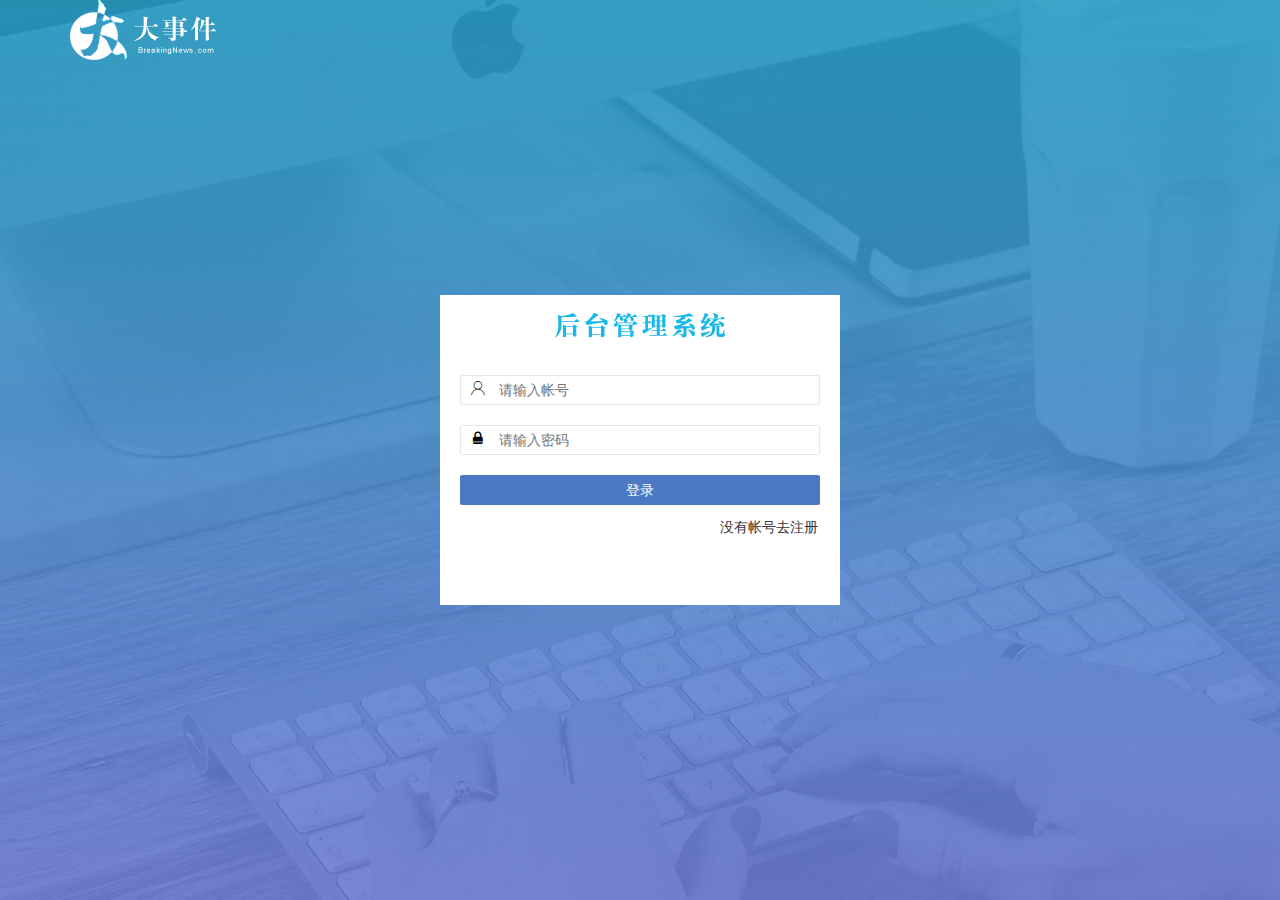
==== commit 485e2300: "完成了登录和注册功能模块的开发" ====
--- a/login.html
+++ b/login.html
@@ -17,12 +17,14 @@
     <div class="main-box-title">
     </div>
     <!--        登录界面-->
-    <form class="layui-form" action="">
+    <form class="layui-form" id="form_login">
         <div class="layui-form-item">
-            <input type="text" name="title" required  lay-verify="required" placeholder="请输入帐号" autocomplete="off" class="layui-input">
+            <span class="iconfont">&#xe614;</span>
+            <input type="text" name="username" required id="dlusername" lay-verify="required|user" placeholder="请输入帐号" autocomplete="off" class="layui-input">
         </div>
         <div class="layui-form-item">
-            <input type="text" name="title" required  lay-verify="required" placeholder="请输入密码" autocomplete="off" class="layui-input">
+            <span class="psw"></span>
+            <input type="password" name="password" id="dlpassword" required  lay-verify="required|password" placeholder="请输入密码" autocomplete="off" class="layui-input">
         </div>
         <div class="layui-input-block">
             <button class="layui-btn" lay-submit lay-filter="formDemo">登录</button>
@@ -32,24 +34,35 @@
         <a href="javascript:;">没有帐号去注册</a>
     </div>
     <!--        注册界面-->
-    <form class="layui-form" action="" style="display: none">
+    <form class="layui-form" id="form_reg" style="display: none">
         <div class="layui-form-item">
-            <input type="text" name="title" required  lay-verify="required" placeholder="请输入帐号" autocomplete="off" class="layui-input">
+            <span class="iconfont">&#xe614;</span>
+            <input type="text" name="username" id="zc_username" required  lay-verify="required|user" placeholder="请输入注册的帐号" autocomplete="off" class="layui-input">
         </div>
         <div class="layui-form-item">
-            <input type="text" name="title" required  lay-verify="required" placeholder="请输入密码" autocomplete="off" class="layui-input">
+            <span class="psw"></span>
+            <input type="password" id="pwd"  name="password" required  lay-verify="required|password" placeholder="请输入注册的密码" autocomplete="off" class="layui-input">
+        </div>
+        <div class="layui-form-item">
+            <span class="psw"></span>
+            <input type="password" name="password_qr"  id="qrpwd" required  lay-verify="required|password|qrpwd" placeholder="请再次输入注册的密码" autocomplete="off" class="layui-input">
         </div>
         <div class="layui-input-block">
-            <button class="layui-btn" lay-submit lay-filter="formDemo">注册</button>
+            <button class="layui-btn zc" lay-submit lay-filter="formDemo">注册</button>
         </div>
     </form>
     <div class="box-reg" id="reg">
-        <a href="javascript:;">去登录</a>
+        <a href="javascript:;" id="link_login">去登录</a>
     </div>
 </div>
 
+<!--引入layui的js文件-->
+<script src="lib/layui/layui.all.js"></script>
 <!--导入jQuery-->
 <script src="lib/jquery.js"></script>
+
+
+
 <!--导入本页面的js文件-->
 <script src="js/login.js"></script>
 </body>
--- a/css/login.css
+++ b/css/login.css
@@ -1,3 +1,30 @@
+@font-face {
+    font-family: 'iconfont';
+    src: url('../fonts/iconfont.eot');
+    src: url('../fonts/iconfont.eot?#iefix') format('embedded-opentype'),
+    url('../fonts/iconfont.woff2') format('woff2'),
+    url('../fonts/iconfont.woff') format('woff'),
+    url('../fonts/iconfont.ttf') format('truetype'),
+    url('../fonts/iconfont.svg#iconfont') format('svg');
+}
+@font-face {
+    font-family: 'icomoon';
+    src:  url('../fonts/icomoon.eot?rbin5l');
+    src:  url('../fonts/icomoon.eot?rbin5l#iefix') format('embedded-opentype'),
+    url('../fonts/icomoon.ttf?rbin5l') format('truetype'),
+    url('../fonts/icomoon.woff?rbin5l') format('woff'),
+    url('../fonts/icomoon.svg?rbin5l#icomoon') format('svg');
+    font-weight: normal;
+    font-style: normal;
+    font-display: block;
+}
+.iconfont {
+    font-family: "iconfont" !important;
+    font-size: 16px;
+    font-style: normal;
+    -webkit-font-smoothing: antialiased;
+    -moz-osx-font-smoothing: grayscale;
+}
 body,html {
     margin: 0;
     padding: 0;
@@ -24,3 +51,43 @@
 .box-reg {
     display: none;
 }
+.layui-form-item {
+    position: relative;
+    margin: 5%;
+}
+body .main-box .layui-btn {
+    height: 30px;
+    line-height: 30px;
+    width: 100%;
+    background-color: #4a78c2;
+}
+body .main-box .layui-input-block {
+    height: 30px;
+    margin: 5%;
+}
+body .main-box .box-login {
+    margin-top: -3%;
+    margin-left: 70%;
+}
+body .main-box .box-reg {
+    margin-top: -3%;
+    margin-left: 84%;
+}
+body .main-box input {
+    height: 30px;
+}
+.iconfont {
+    position: absolute;
+    top: 5px;
+    left: 10px;
+}
+.layui-input {
+    text-indent: 2em;
+}
+.psw {
+    font-family: 'icomoon';
+    font-size: 15px;
+    position: absolute;
+    top: 5px;
+    left: 10px;
+}
